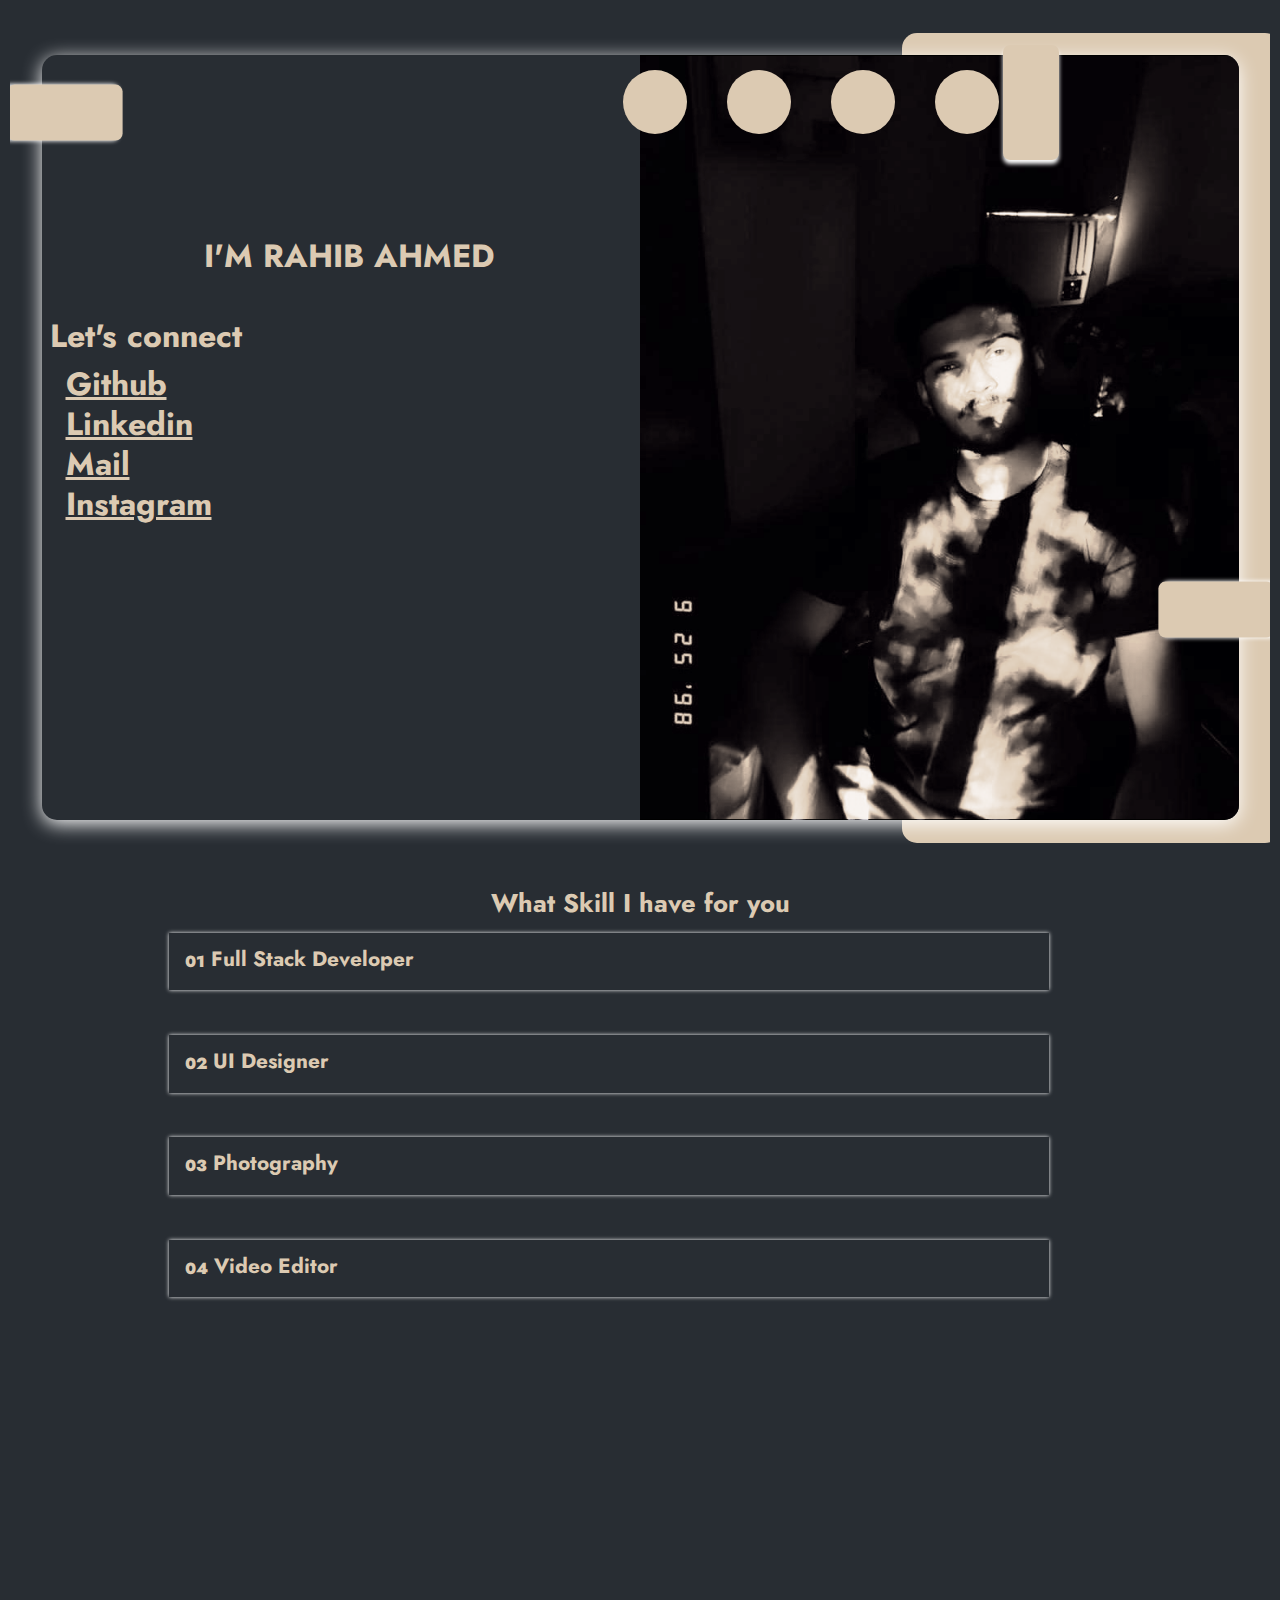
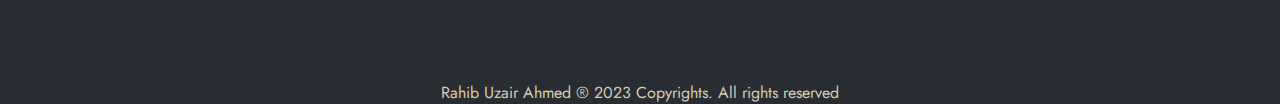
==== index.html @ 77d01d2f "Initial commit" ====
<!DOCTYPE html>
<html lang="en">

<head>
    <meta charset="UTF-8">
    <meta http-equiv="X-UA-Compatible" content="IE=edge">
    <meta name="viewport" content="width=device-width, initial-scale=1.0">
    <!-- Third party css stylesheet -->
    <link rel="stylesheet" href="./css/reset.css" />
    <link rel="stylesheet" href="https://cdnjs.cloudflare.com/ajax/libs/font-awesome/5.11.2/css/all.min.css"
        integrity="sha512-0S+nbAYis87iX26mmj/+fWt1MmaKCv80H+Mbo+Ne7ES4I6rxswpfnC6PxmLiw33Ywj2ghbtTw0FkLbMWqh4F7Q=="
        crossorigin="anonymous" referrerpolicy="no-referrer" />
    <link href="https://vjs.zencdn.net/8.3.0/video-js.css" rel="stylesheet" />

    <!-- Custom Stylesheets -->
    <link rel="stylesheet" href="./css/style.css" />
    <link rel="stylesheet" href="./css/main_content.css" />

    <title>Rahib Uzair Ahmed</title>
</head>

<body>
    <div class="wrapper">
        <header>
            <div class="main-hero-container">
                <div class="hero-box-behind"></div>
                <div class="hero-box">
                    <div class="image-container">
                        <img alt="me myself and i" class="hero-image" src="./images/myself.png" />
                    </div>
                    <div class="chain-box-style chain-1" id="chain-1"><i class="fas fa-star fa-spin star-icon"></i>
                    </div>
                    <div id="chain-2" class="chain-box-style chain-2"><i class="fas fa-star fa-spin star-icon"></i>
                    </div>
                    <div class="chain-box-style chain-3"></div>
                    <div class="nav-menu">
                        <div class="nav-circle-container">
                            <a href="./pages/resume.html">
                                <div class="circle-menu-style nav-circle-2"><i class="nav-circle-style fas fa-file"></i>
                                </div>
                            </a>
                            <a href="./pages/contact.html">
                                <div class="circle-menu-style nav-circle-1"><i class="nav-circle-style far fa-address-book"></i>
                                </div>
                            </a>
                            <a href="./pages/about.html">
                                <div class="circle-menu-style nav-circle-2"><i
                                        class="nav-circle-style fas fa-id-badge"></i></div>
                            </a>
                            <a href="./index.html">
                                <div class="circle-menu-style nav-circle-3"><i class="nav-circle-style fas fa-home"></i>
                                </div>
                            </a>
                        </div>
                    </div>

                    <div class="hero-text">
                        <div class="name-style">I'M RAHIB AHMED</div>
                        <div id="small-descriptions" class="small-description"></div>
                    </div>
                    <div class="connect">
                        <div style="margin-bottom: 3rem; text-align: center;" class="name-style">I'M RAHIB AHMED</div>
                        <div class="name-style">Let's connect</div>
                        <div class="platform-container">
                            <ul class="social-links-container"
                                style="display: flex; gap: 0.5em; flex-direction: column; flex-basis: 100%; padding: 1em;">
                                <a target="_blank" href="https://github.com/rahib-Ahmed">
                                    <li class="platform-list"><span>Github</span><span><i
                                                class="fab fa-github fa-sm"></i></span></li>
                                </a>
                                <a target="_blank" href="https://www.linkedin.com/in/rahib-ahmed-1a13521a1/">
                                    <li class="platform-list"><span>Linkedin</span><span><i
                                                class="fab fa-linkedin-in fa-sm"></i></span></li>
                                </a>
                                <a href="mailto:ahme0572@algonquinlive.com">
                                    <li class="platform-list"><span>Mail</span><span><i
                                                class="far fa-envelope fa-sm"></i></span></li>
                                </a>
                                <a target="_blank" href="https://instagram.com/sugarush202121?igshid=ZDdkNTZiNTM=">
                                    <li class="platform-list"><span>Instagram</span><span><i
                                                class="fab fa-instagram fa-sm"></i></span></li>
                                </a>
                            </ul>
                        </div>
                    </div>
                </div>
            </div>
        </header>
        <main>
            <div class="skill-set-container">
                <h2 id="skill-heading" class="skill-title">What Skill I have for you</h2>
                <div id="skill-container" class="skill-container">
                    <div id="skill-card-1" class="skill-card">
                        <span class="skill-number">01</span>
                        <div class="skill-name">Full Stack Developer</div>
                    </div>
                    <div id="skill-card-2" class="skill-card">
                        <span class="skill-number">02</span>
                        <div class="skill-name">UI Designer</div>
                    </div>
                    <div id="skill-card-3" class="skill-card">
                        <span class="skill-number">03</span>
                        <div class="skill-name">Photography</div>
                    </div>
                    <div id="skill-card-4" class="skill-card">
                        <span class="skill-number">04</span>
                        <div class="skill-name">Video Editor</div>
                    </div>
                </div>
                <div id="skill-set-1-container" class="skill-set-1-container">
                    <span style="width: auto; cursor: pointer;" id="back-button"></span>
                    <div class="skill1-container"></div>
                </div>
                <div id="skill-set-2-container" class="skill-set-2-container">
                    <span style="width: auto; cursor: pointer;" id="back-button2"></span>
                    <div class="skill2-container"></div>
                </div>
                <div id="skill-set-3-container" class="skill-set-3-container">
                    <span style="width: auto; cursor: pointer;" id="back-button3"></span>
                    <div class="skill3-container"></div>
                </div>
                <div id="skill-set-4-container" class="skill-set-4-container">
                    <span style="width: auto; cursor: pointer;" id="back-button4"></span>
                    <div class="skill4-container"></div>
                </div>
            </div>
        </main>
        <footer>
            Rahib Uzair Ahmed &reg; 2023 Copyrights. All rights reserved
        </footer>
    </div>
    <!-- script to show and hide nav bar circle -->
    <script>
        // Get the chain-1 element
        const chain1 = document.getElementById('chain-1');
        // Get all circle-menu-style elements
        const navCircles = document.querySelectorAll('.circle-menu-style');

        // set initial state to false for circle visibility
        let isMenuVisible = true;

        // Add click event listener to chain-1
        chain1.addEventListener('click', () => {
            if (isMenuVisible) {
                // apply the hide circle animation if they are visible and chain1 is clicked
                navCircles.forEach(circle => {
                    circle.style.animation = 'circle-hide-animation 1s ease-in-out forwards';
                });
                // set state to false
                isMenuVisible = false;
            } else {
                // apply the show animation if circle are hidden and update the state to true
                navCircles.forEach(circle => {
                    circle.style.animation = 'circle-show-animation 1s ease-in';
                });
                isMenuVisible = true;
            }
        });
    </script>
    <!-- script for auto text -->
    <script>
        let textElement = document.getElementById('small-descriptions');

        let movingWords = [
            'A computer <i>nerd</i> turned <i>data analyst</i> turned <i>designer in making.',
            'Why do programmers prefer dark mode? Because light attracts bugs.',
            'Why did the developer go broke? He used up all his cache.',
            'Why do programmers prefer dark chocolate? It has a higher byte ratio.',
            'Why did the programmer quit his job? He didn\'t get arrays.',
            'Why do developers prefer mechanical keyboards? Because they\'re CTRL freaks.',
            'Why do software developers wear glasses? Because they can\'t C++.',
            'Why did the programmer quit his job? He wanted to find a classier object.'
        ];

        const delay = 5000;

        function animate(i) {
            setTimeout(() => {
                setTimeout(() => {
                    textElement.innerHTML = movingWords[i]; //set the word from the array
                    textElement.style.animation = 'text-animation 1s ease-in'; //set the animation when entered in the loop
                    setTimeout(() => {
                        textElement.style.animation = ''; //remove the animation during the delay
                        textElement.style.opacity = 1; // make the element stay else it will take the default opacity
                        animate((i + 1) % movingWords.length); // loop till infinity
                    }, 1000);
                }, 1000);
            }, delay);
        }
        animate(0);
    </script>
    <script>
        // script to handle the content change on hero image
        const chain2 = document.getElementById('chain-2')
        chain2.addEventListener('click', () => {
            const heroEl = document.getElementsByClassName('hero-text')
            const connectEl = document.getElementsByClassName('connect')
            let isHeroVisible = heroEl[0].hidden // set the state using the element property
            if (!isHeroVisible) {
                heroEl[0].hidden = true // set the element property
                heroEl[0].style.display = 'none' //set display as none for hero text
                connectEl[0].style.display = 'block' //set display as flex
            } else {
                heroEl[0].style.display = 'block'
                connectEl[0].style.display = 'none'
                heroEl[0].hidden = false
            }
        })
    </script>
    <script>
        // script to handle skill cards

        let heading = document.getElementById('skill-heading');
        const backButton = document.getElementById('back-button');
        const backButton2 = document.getElementById('back-button2');
        const backButton3 = document.getElementById('back-button3');
        const backButton4 = document.getElementById('back-button4');

        const containerSkill = document.getElementById('skill-container');
        const skillSet1 = document.getElementById('skill-set-1-container');
        const skillSet2 = document.getElementById('skill-set-2-container');
        const skillSet3 = document.getElementById('skill-set-3-container');
        const skillSet4 = document.getElementById('skill-set-4-container');

        const skill1 = document.getElementById('skill-card-1');
        const skill2 = document.getElementById('skill-card-2');
        const skill3 = document.getElementById('skill-card-3');
        const skill4 = document.getElementById('skill-card-4');

        skill1.addEventListener('click', () => {
            heading.textContent = skill1.textContent;
            backButton.innerHTML = "<i id='goBack' style='font-size: 2em;' class='fas fa-chevron-left'></i>"
            containerSkill.style.display = 'none';
            skillSet1.style.display = 'flex';
        })
        skill2.addEventListener('click', () => {
            heading.textContent = skill2.textContent
            backButton2.innerHTML = "<i id='goBack2' style='font-size: 2em;' class='fas fa-chevron-left'></i>"
            containerSkill.style.display = 'none';
            skillSet2.style.display = 'flex';
        })
        skill3.addEventListener('click', () => {
            heading.textContent = skill3.textContent
            backButton3.innerHTML = "<i id='goBack3' style='font-size: 2em;' class='fas fa-chevron-left'></i>"
            containerSkill.style.display = 'none';
            skillSet3.style.display = 'flex';
        })
        skill4.addEventListener('click', () => {
            heading.textContent = skill4.textContent
            backButton4.innerHTML = "<i id='goBack4' style='font-size: 2em;' class='fas fa-chevron-left'></i>"
            containerSkill.style.display = 'none';
            skillSet4.style.display = 'flex';
        })

    </script>
    <script>
        // handle back button for the skill set container
        backButton.addEventListener('click', () => {
            location.reload()
        })
        backButton2.addEventListener('click', () => {
            location.reload()
        })
        backButton3.addEventListener('click', () => {
            location.reload()
        })
        backButton4.addEventListener('click', () => {
            location.reload()
        })
    </script>
    <script src="./js/loadContent.js"></script>
</body>

</html>
---- css/style.css ----
@font-face {
    font-family: jost;
    src: url(../utils/font-family/Jost-VariableFont_wght.ttf);
}

:root {
    --primary-color: #DCCAB2;
    --secondary-color: #282D33;
    color: var(--primary-color);
    font-family: jost, sans-serif;
}

body {
    background-color: var(--secondary-color);
    min-height: calc(100vh - 60px);
}

header {
    padding: 10px;
}

main {
    min-height: 90vh;
}

footer {
    display: flex;
    align-items: center;
    justify-content: center;
    width: 100%;
    font-family: Jost, sans-serif;
    text-align: center;
}

a {
    color: inherit; /* blue colors for links too */
    text-decoration: underline; /* no underline */
}

.image-in-box {
    height: inherit;
    width: inherit;
    border-radius: inherit;
    object-fit: cover;
}
---- css/main_content.css ----
.main-hero-container {
    display: flex;
    align-items: center;
    justify-content: center;
    height: 270px;
    width: 100%;
    position: relative;
    overflow: hidden;
}

.hero-box-behind {
    position: absolute;
    border-radius: 15px;
    background-color: var(--primary-color);
    height: 250px;
    right: -10px;
    width: 40%;
    z-index: 1;
    overflow: hidden;
}

.hero-box {
    display: flex;
    flex-direction: column;
    width: 95%;
    height: 225px;
    background-color: var(--secondary-color);
    box-shadow: 0px 4px 19px 0px #FFFFFF;
    z-index: 2;
    border-radius: 15px;
    position: relative;
}

.image-container {
    position: absolute;
    height: inherit;
    width: 50%;
    right: 0;
}

.hero-image {
    height: 100%;
    width: 100%;
    border-top-right-radius: 15px;
    border-bottom-right-radius: 15px;
    object-fit: cover;
}

.chain-box-style {
    display: flex;
    align-items: center;
    justify-content: center;
    height: auto;
    width: auto;
    background-color: var(--primary-color);
    position: absolute;
    border-radius: 7px;
    box-shadow: 0px 4px 4px 0px #FFFFFF;
    color: var(--secondary-color);
}

.star-icon {
    font-size: 1.2em;
    transition: all 1s;
    color: var(--secondary-color);
}

.chain-1 {
    top: -10px;
    right: 20%;
    height: 4.2em;
    width: 1.5em;
    cursor: pointer;
    z-index: 3;
    /* transition the chain 1 on hover for height property */
    transition: height 1s;
}

.chain-1:hover {
    background-color: var(--secondary-color);
}

.chain-1:hover .star-icon{
    color: var(--primary-color);
}

.chain-2 {
    top: 0%;
    left: -5px;
    height: 3.4em;
    width: 1.5em;
    transform: rotate(90deg);
}

.chain-2:hover {
    background-color: var(--secondary-color);
}

.chain-2:hover .star-icon{
    color: var(--primary-color);
}

.chain-3 {
    bottom: 20%;
    right: -5px;
    height: 3.4em;
    width: 1.5em;
    transform: rotate(-90deg);
}

.nav-menu {
    display: flex;
    flex-basis: 20%;
    align-items: center;
    position: relative;
    width: 100%;
    border-radius: 15px;
    flex-direction: row-reverse;
}

.circle-menu-style {
    display: flex;
    align-items: center;
    justify-content: center;
    height: 2.5em;
    width: 2.5em;
    border-radius: 50%;
    background-color: var(--primary-color);
    cursor: pointer;
    z-index: 5;
    transition: all 0.5s;
    position: relative;
}
/* transition the height and width with 0.5s */
.circle-menu-style:hover {
    height: 3.5em;
    width: 3.5em;
}

.nav-circle-1 {
    animation: circle-animation 1s linear forwards 3s;
    /* set it when done with the whole part */
}
.nav-circle-2 {
    animation: circle-animation 1s linear forwards 2s;
    /* set it when done with the whole part */
}

.nav-circle-3 {
    animation: circle-animation 1s linear forwards 1s;
    /* set it when done with the whole part */
}

.nav-circle-container {
    display: flex;
    gap: 1em;
    flex-direction: row;
    position: absolute;
    right: 30%;
    z-index: 999;
}

.abstract-box-container {
    display: flex;
    flex-direction: column;
    gap: 1em;
    align-items: center;
    justify-content: center;
    justify-self: center;
    padding: 1em;
}

/* hero mian component text */
.hero-text {
    display: none;
    padding: 1em;
    max-width: 50%;
}

.name-style {
    font-size: 2em;
    font-weight: bolder;
    font-family: jost, sans-serif;
}

.small-description {
    padding-top: 1em;
    font-family: jost, sans-serif;
    opacity: 0;
    max-width: 94%;
}

.card-style {
    height: 6em;
    width: 15em;
    border-radius: 15px;
    background: rgb(157,145,138);
    background: linear-gradient(8deg, rgba(157,145,138,1) 0%, rgba(178,168,160,1) 44%, rgba(187,177,169,1) 88%, rgba(220,202,178,1) 100%);
    box-shadow: 0px 0px 10px 0px var(--primary-color);
}

.skill-set-container {
    display: flex;
    padding: 1em;
    flex-direction: column;
    align-items: center;
    justify-content: center;
}

.skill-title {
    font-size: 1.6em;
    font-weight: bolder;
    transition: opacity 0.5s ease-in-out;;
}

.fade-in {
    opacity: 0;
}

.skill-container {
    display: flex;
    flex-direction: column;
    align-items: flex-start;
    flex-wrap: wrap;
    justify-content: flex-start;
    transform: rotate(-90deg);
    padding: 1em;
    gap: 2.8em;
    transition: all 1s;
}

.skill-card {
    display: inline-flex;
    gap: 0.4em;
    background-color: var(--secondary-color);
    box-shadow: 0px 0px 4px 0px #FFFFFF;
    padding: 1em;
    min-width: 90%;
    transition: all 1s;
}

.skill-card:hover {
    cursor: pointer;
    background-color: var(--primary-color);
    color: var(--secondary-color);
}

.skill-number {
    font-weight: 900;
    line-height: 1.6em;
    font-size: 1em;
}

.skill-name {
    font-size: 1.3em;
    font-weight: 700;
}

.nav-circle-style {
    color: #282D33; 
    font-size: 1.5em;
}

.connect {
    display: block;
    margin: 2em 0.5em 0 0.5em;
    max-width: 50%;
}

.platform-container {
    display: flex;
    justify-content: center;
    align-items: center;
    padding-right: 1em;
}

.platform-list {
    display: flex;
    flex-wrap: wrap;
    justify-content: space-between;
    align-items: end;
    font-family: jost, sans-serif;
    min-width: 84%;
    max-height: 100%;
}

.skill-set-1-container {
    display: none;
    flex-direction: column;
}

.skill-set-2-container {
    display: none;
    flex-direction: column;
}

.skill-set-3-container {
    display: none;
    flex-direction: row;
}

.skill-set-4-container {
    display: none;
    flex-direction: column;
    gap: 2.5rem;
}

.skill-info-style {
    display: flex;
    flex-direction: column;
    gap: 1em;
    width: 95%;
    max-height: 280px;
    background-color: var(--secondary-color);
    box-shadow: 0px 4px 19px 0px #FFFFFF;
    z-index: 2;
    border-radius: 15px;
    padding-left: 1em;
    padding-top: 1em;
    overflow: scroll;
    margin-top: 1em;
    flex-basis: calc(50% - 1rem);
}

.image-container-photography {
    display: flex;
    flex-direction: row;
    flex-wrap: wrap;
    align-items: center;
    justify-content: center;
    gap: 1.5em;
    margin-top: 2.5rem;
}

.image-wrapper-photography {
    height: 350px;
    width: 350px;
    border-radius: 12px;
    padding: 0.3em;
    cursor: pointer;
}

.image-wrapper-photography:hover {
    transform: scale(1.1);
    box-shadow: 0px 3px 20px -3px #FFFFFF;
    transition: all 0.6s ease-in;
}

.video-right-container {
    display: flex;
    flex-direction: column;
    margin-top: 1rem;
}

.video-left-container {
    display: flex;
    flex-direction: column;
    margin-top: 1rem;
}

.video-text {
    display: flex;
    flex: 1;
    flex-direction: column;
    flex-basis: 40%;
    order: 1;
    margin-bottom: 1rem;
    gap: 1em;
}

.video-container {
    flex-basis: 40%;
    order: 2;
}

.video-right-container-icon-alignment {
    display: flex;
    font-weight: bolder;
}

.video-left-container-icon-alignment {
    display: flex;
    font-weight: bolder;
}

.order-1-with-padding {
    order: 1;
    padding-right: 1em;

}

.order-2-with-padding {
    order: 2;
    padding-left: 1em;
}

.skill-info-style::-webkit-scrollbar {
    width: 0;
}

.title-company {
    display: flex;
    font-size: 2em;
    font-weight: bold;
    align-items: flex-start;
}

/* animate text opacity from 0 to 1, used in script */
@keyframes text-animation {
    from {
        opacity: 0;
    }
    to {
        opacity: 1;
    }
}

/* animate circle from opacity 0 to 1 on Y axis */
@keyframes circle-animation {
    0% {
        opacity: 0;
        transform: translate(0%, -200%) scale(1);
    }

    100% {
        opacity: 1;
        transform: translate(0, 0) scale(1);
    }
}

/* this animation handle nav-menu hidden property from opacity 1 to 0 on X axis */
@keyframes circle-hide-animation {
    from {
        opacity: 1;
        transform: translateX(0%);
    }

    to {
        opacity: 0;
        transform: translateX(50%);
    }
}

/* this animation handle nav-menu show property */
@keyframes circle-show-animation {
    from {
        opacity: 0;
        transform: translateX(50%);
    }

    to {
        opacity: 1;
        transform: translateX(0%);
    }
}

/* for the screen size 480px and larger*/
@media screen and (min-width: 30em) {
    .main-hero-container {
        height: 400px;
    }

    .hero-box-behind {
        height: 350px;
        width: 30%;
    }

    .hero-box {
        height: 325px;
    }

    .chain-1 {
        right: 15%;
        height: 6.2em;
        width: 2.5em;
    }

    .chain-2 {
        height: 6.2em;
        width: 2.5em;
    }

    .chain-3 {
        height: 6.2em;
        width: 2.5em;
    }
    .star-icon {
        font-size: 1.5em;
    }
    .skill-container {
        flex-direction: row;
        transform: rotate(0deg);
        transition: all 1s;
    }
    .skill-card {
        flex-basis: calc(100% / 2 - 10px);
    }
    .small-description {
        font-size: 1.6em;
    }
}

@media screen and (min-width: 580px) {
    .nav-circle-style {
        font-size: 2em;
    }
    .nav-circle-1 {
        height: 3em !important;
        width: 3em !important;
    }
    .nav-circle-2 {
        height: 3em !important;
        width: 3em !important;
    }
    .nav-circle-3 {
        height: 3em !important;
        width: 3em !important;
    }
    .nav-circle-container {
        gap: 2em;
        right: 25%;
    }
}

/* for the screen size 768px and larger */
@media screen and (min-width: 48em) {
    .main-hero-container {
        height: 95vh;
    }

    .hero-box-behind {
        height: 90vh;
        width: 30%;
    }

    .hero-box {
        height: 85vh;
    }

    .chain-1 {
        right: 15%;
        height: 6.2em;
        width: 2.5em;
        transition: all 1s;
    }

    .chain-2 {
        height: 6.2em;
        width: 2.5em;
    }

    .chain-3 {
        height: 6.2em;
        width: 2.5em;
    }
    .star-icon {
        font-size: 2em;
    }
    .abstract-box-container {
        grid-template-columns: 1fr 1fr;
        grid-template-rows: repeat(3, auto);
    }
    .small-description {
        font-size: 2em;
    }
    .nav-circle-style {
        font-size: 2.5em;
    }
    .nav-circle-1 {
        height: 4em !important;
        width: 4em !important;
    }
    .nav-circle-2 {
        height: 4em !important;
        width: 4em !important;
    }
    .nav-circle-3 {
        height: 4em !important;
        width: 4em !important;
    }
    .nav-circle-container {
        gap: 2em;
        top: 10%;
        right: 25%;
    }
    .platform-list span {
        font-size: 2em;
        font-weight: bold;
    }
}

/* for the screen size 960px and larger*/
@media screen and (min-width: 60em) {
    .chain-1 {
        right: 15%;
        height: 7.2em;
        width: 3.5em;
    }

    .chain-2 {
        height: 7.2em;
        width: 3.5em;
    }

    .chain-3 {
        height: 7.2em;
        width: 3.5em;
    }
    .star-icon {
        font-size: 2.2em;
    }
    .nav-circle-style {
        font-size: 2.5em;
    }
    .nav-circle-1 {
        height: 4em !important;
        width: 4em !important;
    }
    .nav-circle-2 {
        height: 4em !important;
        width: 4em !important;
    }
    .nav-circle-3 {
        height: 4em !important;
        width: 4em !important;
    }
    .nav-circle-container {
        gap: 2.5em;
        top: 10%;
        right: 20%;
    }
    .video-right-container {
        display: flex;
        flex-direction: row;
        text-align: right;
    }
    
    .video-left-container {
        display: flex;
        flex-direction: row-reverse;
    }
    .video-right-container-icon-alignment {
        display: flex;
        font-weight: bolder;
        justify-content: flex-end;
    }
    .order-1-with-padding {
        order: 2;
    
    }
    .order-2-with-padding {
        order: 1;
        padding-right: 1em;
    }
    .text-wrap-property {
        inline-size: 80%;
        overflow-wrap: break-word;
        align-self: flex-end;
    }
    .text-wrap-left-property {
        inline-size: 80%;
        overflow-wrap: break-word;
    }
    .video-text {
        padding-right: 2em;
        padding-left: 2em;
    }
}

/* for the screen size 1160px and larger*/
@media screen and (min-width: 72.5em) {}
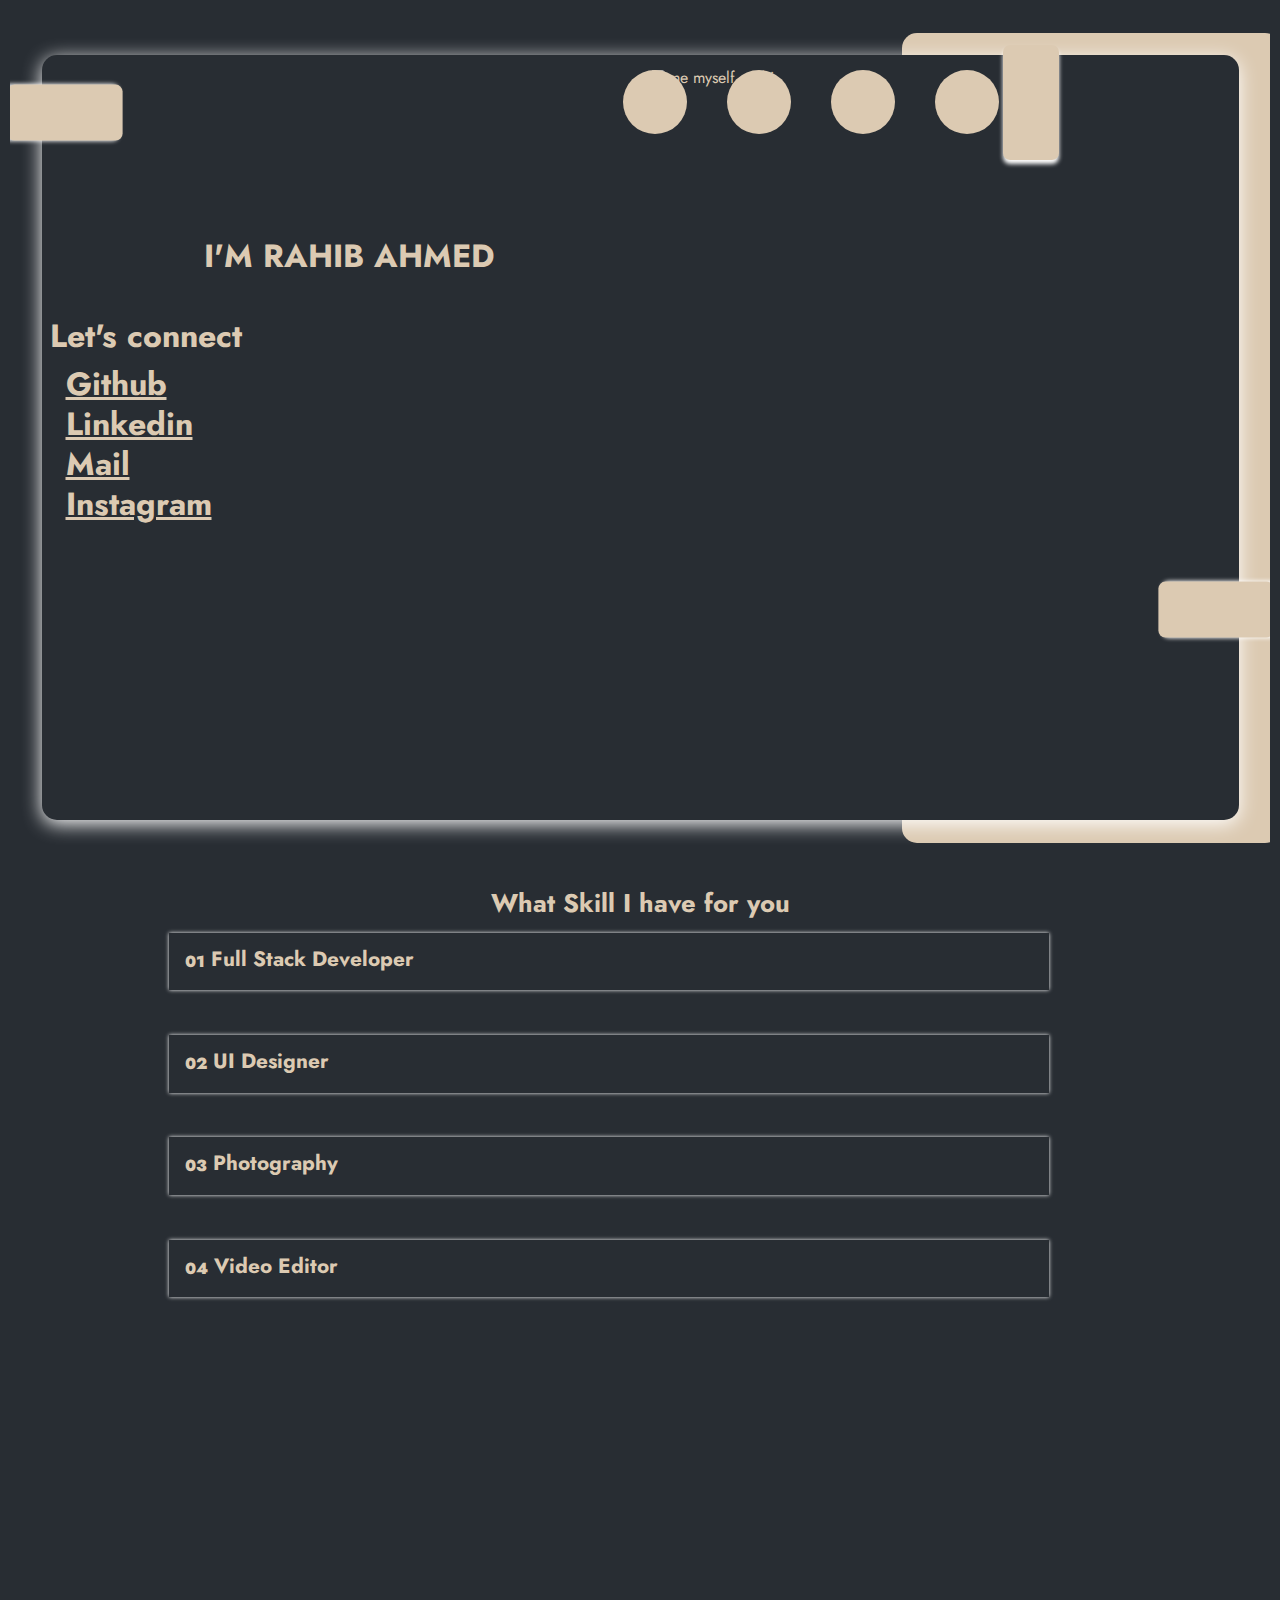
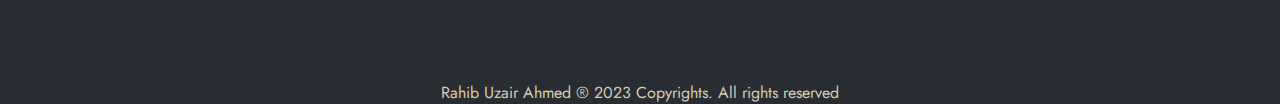
==== commit 73cf3b14: "Updated image" ====
--- a/index.html
+++ b/index.html
@@ -25,8 +25,8 @@
             <div class="main-hero-container">
                 <div class="hero-box-behind"></div>
                 <div class="hero-box">
-                    <div class="image-container">
-                        <img alt="me myself and i" class="hero-image" src="./images/myself.png" />
+                    <div class="image-container me-image-container">
+                        <img alt="me myself and i" class="hero-image" src="https://media0.giphy.com/media/tPzuDa62ovAI/giphy.gif?cid=ecf05e47mhwiq5djnrhmm6300yra31cblqwyl2znlclop9e2&ep=v1_gifs_search&rid=giphy.gif&ct=g" />
                     </div>
                     <div class="chain-box-style chain-1" id="chain-1"><i class="fas fa-star fa-spin star-icon"></i>
                     </div>
--- a/css/main_content.css
+++ b/css/main_content.css
@@ -38,9 +38,15 @@
     right: 0;
 }
 
+.me-image-container {
+    display: flex;
+    align-items: center;
+    justify-content: center;
+}
+
 .hero-image {
-    height: 100%;
-    width: 100%;
+    height: 96%;
+    width: 96%;
     border-top-right-radius: 15px;
     border-bottom-right-radius: 15px;
     object-fit: cover;
@@ -310,6 +316,7 @@
     flex-direction: column;
     gap: 1em;
     width: 95%;
+    max-width: 700px;
     max-height: 280px;
     background-color: var(--secondary-color);
     box-shadow: 0px 4px 19px 0px #FFFFFF;
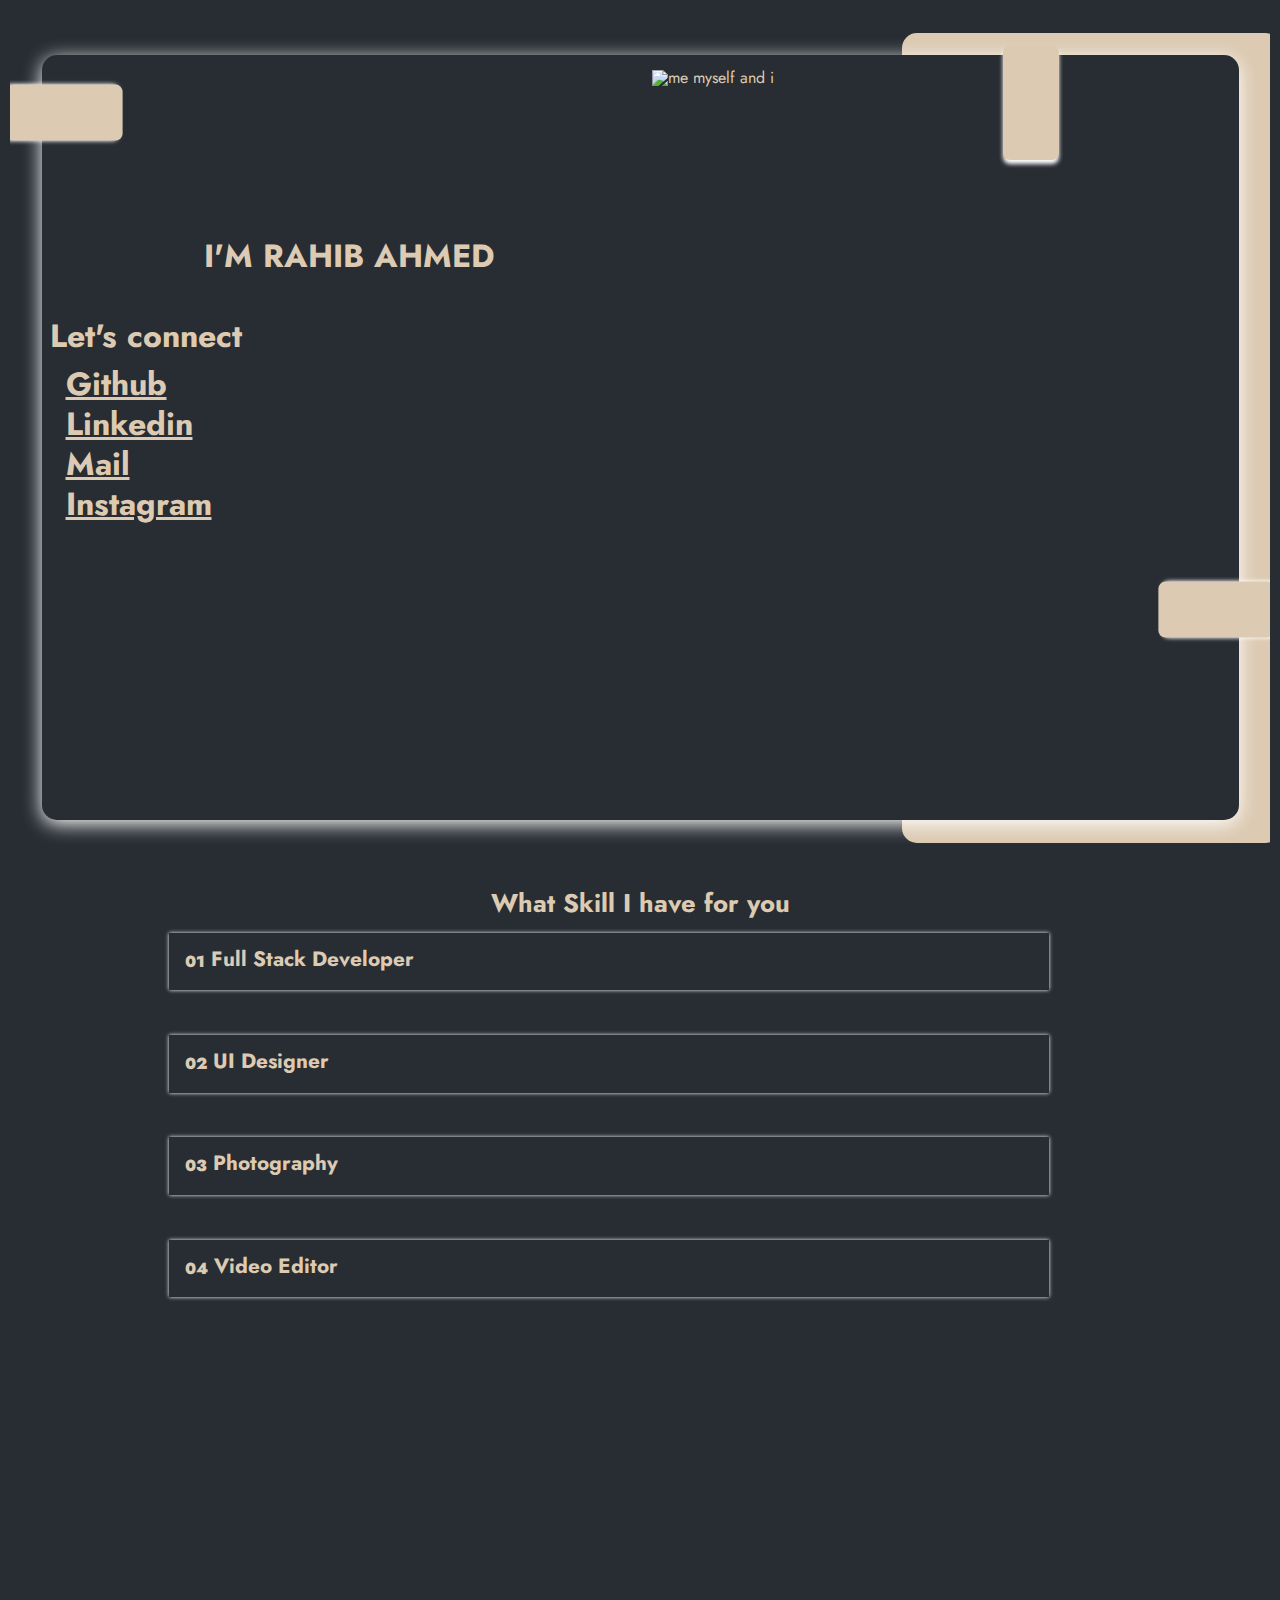
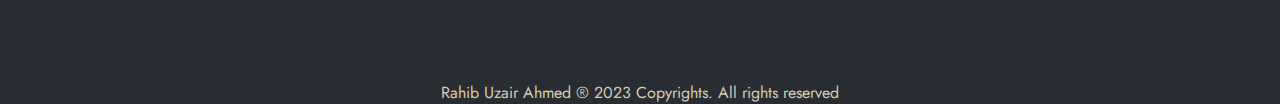
==== commit 74bec316: "Fixed animation for nav bars, and added mobile functionality for home page" ====
--- a/index.html
+++ b/index.html
@@ -36,11 +36,11 @@
                     <div class="nav-menu">
                         <div class="nav-circle-container">
                             <a href="./pages/resume.html">
-                                <div class="circle-menu-style nav-circle-2"><i class="nav-circle-style fas fa-file"></i>
+                                <div class="circle-menu-style nav-circle-4"><i class="nav-circle-style fas fa-file"></i>
                                 </div>
                             </a>
                             <a href="./pages/contact.html">
-                                <div class="circle-menu-style nav-circle-1"><i class="nav-circle-style far fa-address-book"></i>
+                                <div class="circle-menu-style nav-circle-3"><i class="nav-circle-style far fa-address-book"></i>
                                 </div>
                             </a>
                             <a href="./pages/about.html">
@@ -48,7 +48,7 @@
                                         class="nav-circle-style fas fa-id-badge"></i></div>
                             </a>
                             <a href="./index.html">
-                                <div class="circle-menu-style nav-circle-3"><i class="nav-circle-style fas fa-home"></i>
+                                <div class="circle-menu-style nav-circle-1"><i class="nav-circle-style fas fa-home"></i>
                                 </div>
                             </a>
                         </div>
@@ -59,8 +59,8 @@
                         <div id="small-descriptions" class="small-description"></div>
                     </div>
                     <div class="connect">
-                        <div style="margin-bottom: 3rem; text-align: center;" class="name-style">I'M RAHIB AHMED</div>
-                        <div class="name-style">Let's connect</div>
+                        <div style="margin-bottom: 3rem; text-align: center;" class="name-style rahib-ahmed">I'M RAHIB AHMED</div>
+                        <div class="name-style hide-in-mobile">Let's connect</div>
                         <div class="platform-container">
                             <ul class="social-links-container"
                                 style="display: flex; gap: 0.5em; flex-direction: column; flex-basis: 100%; padding: 1em;">
@@ -85,8 +85,11 @@
                     </div>
                 </div>
             </div>
+            <div class="scroll-to-next hide-in-mobile" id="scroll-to-main-content">
+                <i class="fas fa-chevron-down"></i>
+            </div>
         </header>
-        <main>
+        <main id="main-skill-content">
             <div class="skill-set-container">
                 <h2 id="skill-heading" class="skill-title">What Skill I have for you</h2>
                 <div id="skill-container" class="skill-container">
@@ -141,17 +144,30 @@
 
         // Add click event listener to chain-1
         chain1.addEventListener('click', () => {
+            let hiding_circle;
             if (isMenuVisible) {
                 // apply the hide circle animation if they are visible and chain1 is clicked
-                navCircles.forEach(circle => {
-                    circle.style.animation = 'circle-hide-animation 1s ease-in-out forwards';
-                });
+                
+                const hidingPromises = navCircles.forEach(circle => {
+                    return new Promise((resolve, reject) => {
+                        circle.style.animation = 'circle-hide-animation 1s ease-in-out forwards';
+                        
+                        // Using 'animationend' event to resolve the promise when the animation ends
+                        circle.addEventListener('animationend', () => {
+                        resolve(circle);
+                    }, { once: true }); // Adding the event listener to fire only once
+                    }).then(circle => {
+                        circle.style.display = 'none';
+                    });
+                    });
                 // set state to false
                 isMenuVisible = false;
             } else {
                 // apply the show animation if circle are hidden and update the state to true
                 navCircles.forEach(circle => {
                     circle.style.animation = 'circle-show-animation 1s ease-in';
+                    circle.style.opacity = '1';
+                    circle.style.display = 'flex';
                 });
                 isMenuVisible = true;
             }
@@ -268,6 +284,13 @@
             location.reload()
         })
     </script>
+    <script>
+       const chevronScroll = document.getElementById('scroll-to-main-content')
+       chevronScroll.addEventListener('click', () => {
+        const scrollToContent = document.getElementById('main-skill-content')
+        scrollToContent.scrollIntoView({ behavior: 'smooth' });
+       })
+    </script>
     <script src="./js/loadContent.js"></script>
 </body>
 
--- a/css/main_content.css
+++ b/css/main_content.css
@@ -29,6 +29,15 @@
     z-index: 2;
     border-radius: 15px;
     position: relative;
+}
+
+.scroll-to-next {
+    position: absolute;
+    bottom: 20px;
+    right: 50%;
+    cursor: pointer;
+    font-size: 2rem;
+    animation: pulse-animation 3s ease-in;
 }
 
 .image-container {
@@ -144,17 +153,47 @@
 }
 
 .nav-circle-1 {
-    animation: circle-animation 1s linear forwards 3s;
+    animation: circle-animation 0.7s linear forwards 1s;
     /* set it when done with the whole part */
 }
 .nav-circle-2 {
-    animation: circle-animation 1s linear forwards 2s;
+    animation: circle-animation 0.7s linear forwards 1.5s;
     /* set it when done with the whole part */
 }
 
 .nav-circle-3 {
-    animation: circle-animation 1s linear forwards 1s;
+    animation: circle-animation 0.7s linear forwards 2s;
     /* set it when done with the whole part */
+}
+
+.nav-circle-4 {
+    animation: circle-animation 0.7s linear forwards 2.5s;
+    /* set it when done with the whole part */
+}
+
+.nav-circle-4:hover::after {
+    content: "Resume";
+    position: absolute;
+    bottom: -25px;
+    width: max-content;
+}
+.nav-circle-3:hover::after {
+    content: "Contact";
+    position: absolute;
+    bottom: -25px;
+    width: max-content;
+}
+.nav-circle-2:hover::after {
+    content: "About Me";
+    position: absolute;
+    bottom: -25px;
+    width: max-content;
+}
+.nav-circle-1:hover::after {
+    content: "Home";
+    position: absolute;
+    bottom: -25px;
+    width: max-content;
 }
 
 .nav-circle-container {
@@ -461,12 +500,46 @@
     }
 }
 
+@keyframes pulse-animation {
+    0% {
+        transform: scale(1);
+        transition: all 2s ease-in;
+    }
+    
+    33% {
+        transform: scale(1.4);
+        transition: all 2s ease-out;
+    }
+    
+    66% {
+        transform: scale(1);
+        transition: all 2s ease-out;
+    }
+    
+    100% {
+        transform: scale(1.4);
+        transition: all 2s ease-in;
+    }
+}
+
+.hide-in-mobile {
+    display: none !important;
+}
+
+.rahib-ahmed {
+    margin-bottom: 0 !important;
+}
+
 /* for the screen size 480px and larger*/
 @media screen and (min-width: 30em) {
     .main-hero-container {
         height: 400px;
     }
 
+    .hide-in-mobile {
+        display: inline;
+    }
+
     .hero-box-behind {
         height: 350px;
         width: 30%;
@@ -508,20 +581,34 @@
 }
 
 @media screen and (min-width: 580px) {
+    .hide-in-mobile {
+        display: inline !important;
+    }
+    .rahib-ahmed {
+        margin-bottom: 3rem !important;
+    }
     .nav-circle-style {
         font-size: 2em;
     }
     .nav-circle-1 {
         height: 3em !important;
         width: 3em !important;
+        opacity: 0;
     }
     .nav-circle-2 {
         height: 3em !important;
         width: 3em !important;
+        opacity: 0;
     }
     .nav-circle-3 {
         height: 3em !important;
         width: 3em !important;
+        opacity: 0;
+    }
+    .nav-circle-4 {
+        height: 3em !important;
+        width: 3em !important;
+        opacity: 0;
     }
     .nav-circle-container {
         gap: 2em;
@@ -576,14 +663,22 @@
     .nav-circle-1 {
         height: 4em !important;
         width: 4em !important;
+        opacity: 0;
     }
     .nav-circle-2 {
         height: 4em !important;
         width: 4em !important;
+        opacity: 0;
     }
     .nav-circle-3 {
         height: 4em !important;
         width: 4em !important;
+        opacity: 0;
+    }
+    .nav-circle-4 {
+        height: 4em !important;
+        width: 4em !important;
+        opacity: 0;
     }
     .nav-circle-container {
         gap: 2em;
@@ -622,14 +717,22 @@
     .nav-circle-1 {
         height: 4em !important;
         width: 4em !important;
+        opacity: 0;
     }
     .nav-circle-2 {
         height: 4em !important;
         width: 4em !important;
+        opacity: 0;
     }
     .nav-circle-3 {
         height: 4em !important;
         width: 4em !important;
+        opacity: 0;
+    }
+    .nav-circle-4 {
+        height: 4em !important;
+        width: 4em !important;
+        opacity: 0;
     }
     .nav-circle-container {
         gap: 2.5em;
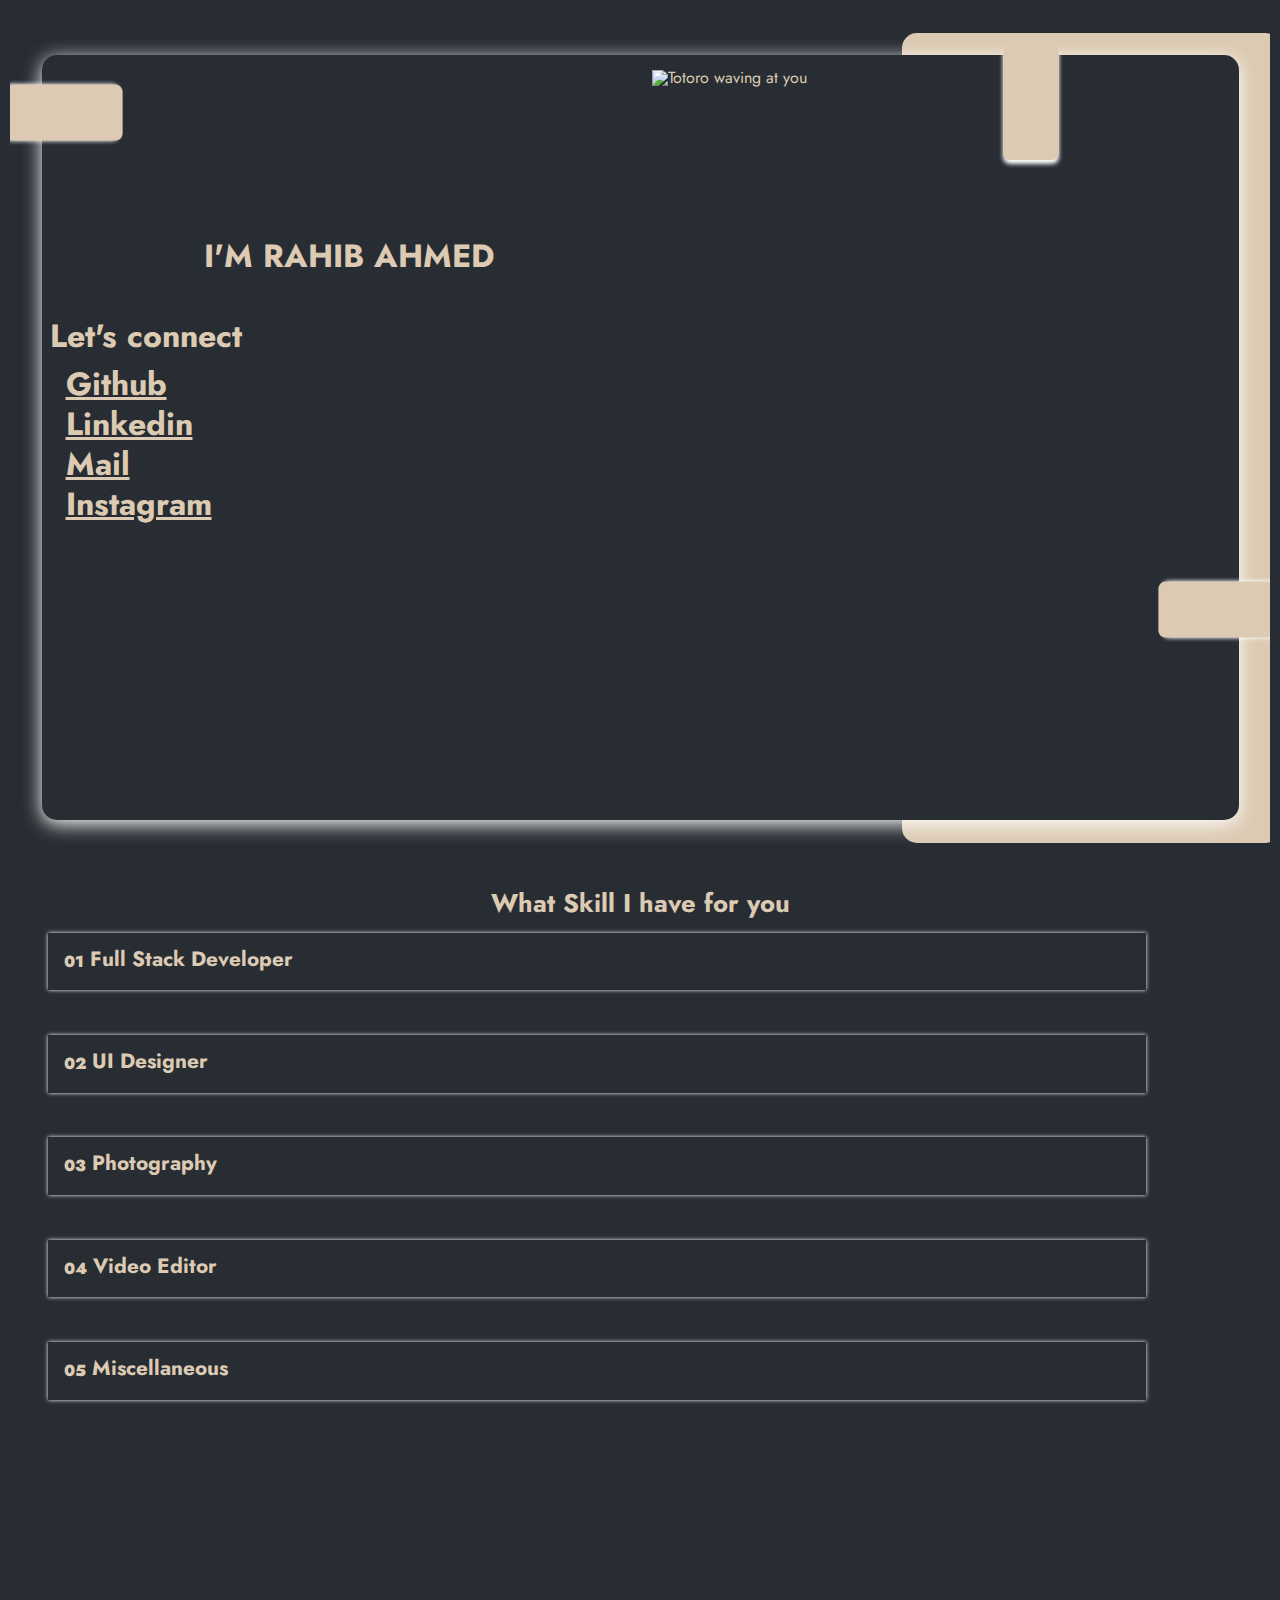
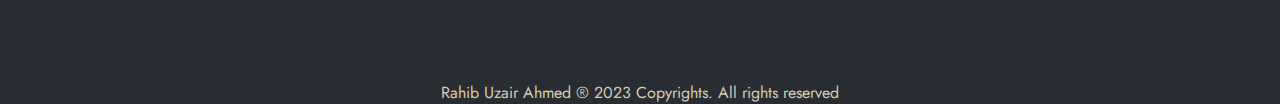
==== commit 8058f17e: "Added totoro alt text, added object to view pdf, added 05 section to show misc work, forms can be su" ====
--- a/index.html
+++ b/index.html
@@ -26,7 +26,7 @@
                 <div class="hero-box-behind"></div>
                 <div class="hero-box">
                     <div class="image-container me-image-container">
-                        <img alt="me myself and i" class="hero-image" src="https://media0.giphy.com/media/tPzuDa62ovAI/giphy.gif?cid=ecf05e47mhwiq5djnrhmm6300yra31cblqwyl2znlclop9e2&ep=v1_gifs_search&rid=giphy.gif&ct=g" />
+                        <img alt="Totoro waving at you" class="hero-image" src="https://media0.giphy.com/media/tPzuDa62ovAI/giphy.gif?cid=ecf05e47mhwiq5djnrhmm6300yra31cblqwyl2znlclop9e2&ep=v1_gifs_search&rid=giphy.gif&ct=g" />
                     </div>
                     <div class="chain-box-style chain-1" id="chain-1"><i class="fas fa-star fa-spin star-icon"></i>
                     </div>
@@ -108,6 +108,10 @@
                     <div id="skill-card-4" class="skill-card">
                         <span class="skill-number">04</span>
                         <div class="skill-name">Video Editor</div>
+                    </div>
+                    <div id="skill-card-5" class="skill-card">
+                        <span class="skill-number">05</span>
+                        <div class="skill-name">Miscellaneous</div>
                     </div>
                 </div>
                 <div id="skill-set-1-container" class="skill-set-1-container">
@@ -237,11 +241,13 @@
         const skillSet2 = document.getElementById('skill-set-2-container');
         const skillSet3 = document.getElementById('skill-set-3-container');
         const skillSet4 = document.getElementById('skill-set-4-container');
+        const skillSet5 = document.getElementById('skill-set-5-container');
 
         const skill1 = document.getElementById('skill-card-1');
         const skill2 = document.getElementById('skill-card-2');
         const skill3 = document.getElementById('skill-card-3');
         const skill4 = document.getElementById('skill-card-4');
+        const skill5 = document.getElementById('skill-card-5');
 
         skill1.addEventListener('click', () => {
             heading.textContent = skill1.textContent;
@@ -266,6 +272,12 @@
             backButton4.innerHTML = "<i id='goBack4' style='font-size: 2em;' class='fas fa-chevron-left'></i>"
             containerSkill.style.display = 'none';
             skillSet4.style.display = 'flex';
+        })
+        skill5.addEventListener('click', () => {
+            heading.textContent = skill5.textContent
+            backButton4.innerHTML = "<i id='goBack4' style='font-size: 2em;' class='fas fa-chevron-left'></i>"
+            containerSkill.style.display = 'none';
+            skillSet5.style.display = 'flex';
         })
 
     </script>
--- a/css/main_content.css
+++ b/css/main_content.css
@@ -268,7 +268,7 @@
     align-items: flex-start;
     flex-wrap: wrap;
     justify-content: flex-start;
-    transform: rotate(-90deg);
+    /* transform: rotate(-90deg); */
     padding: 1em;
     gap: 2.8em;
     transition: all 1s;
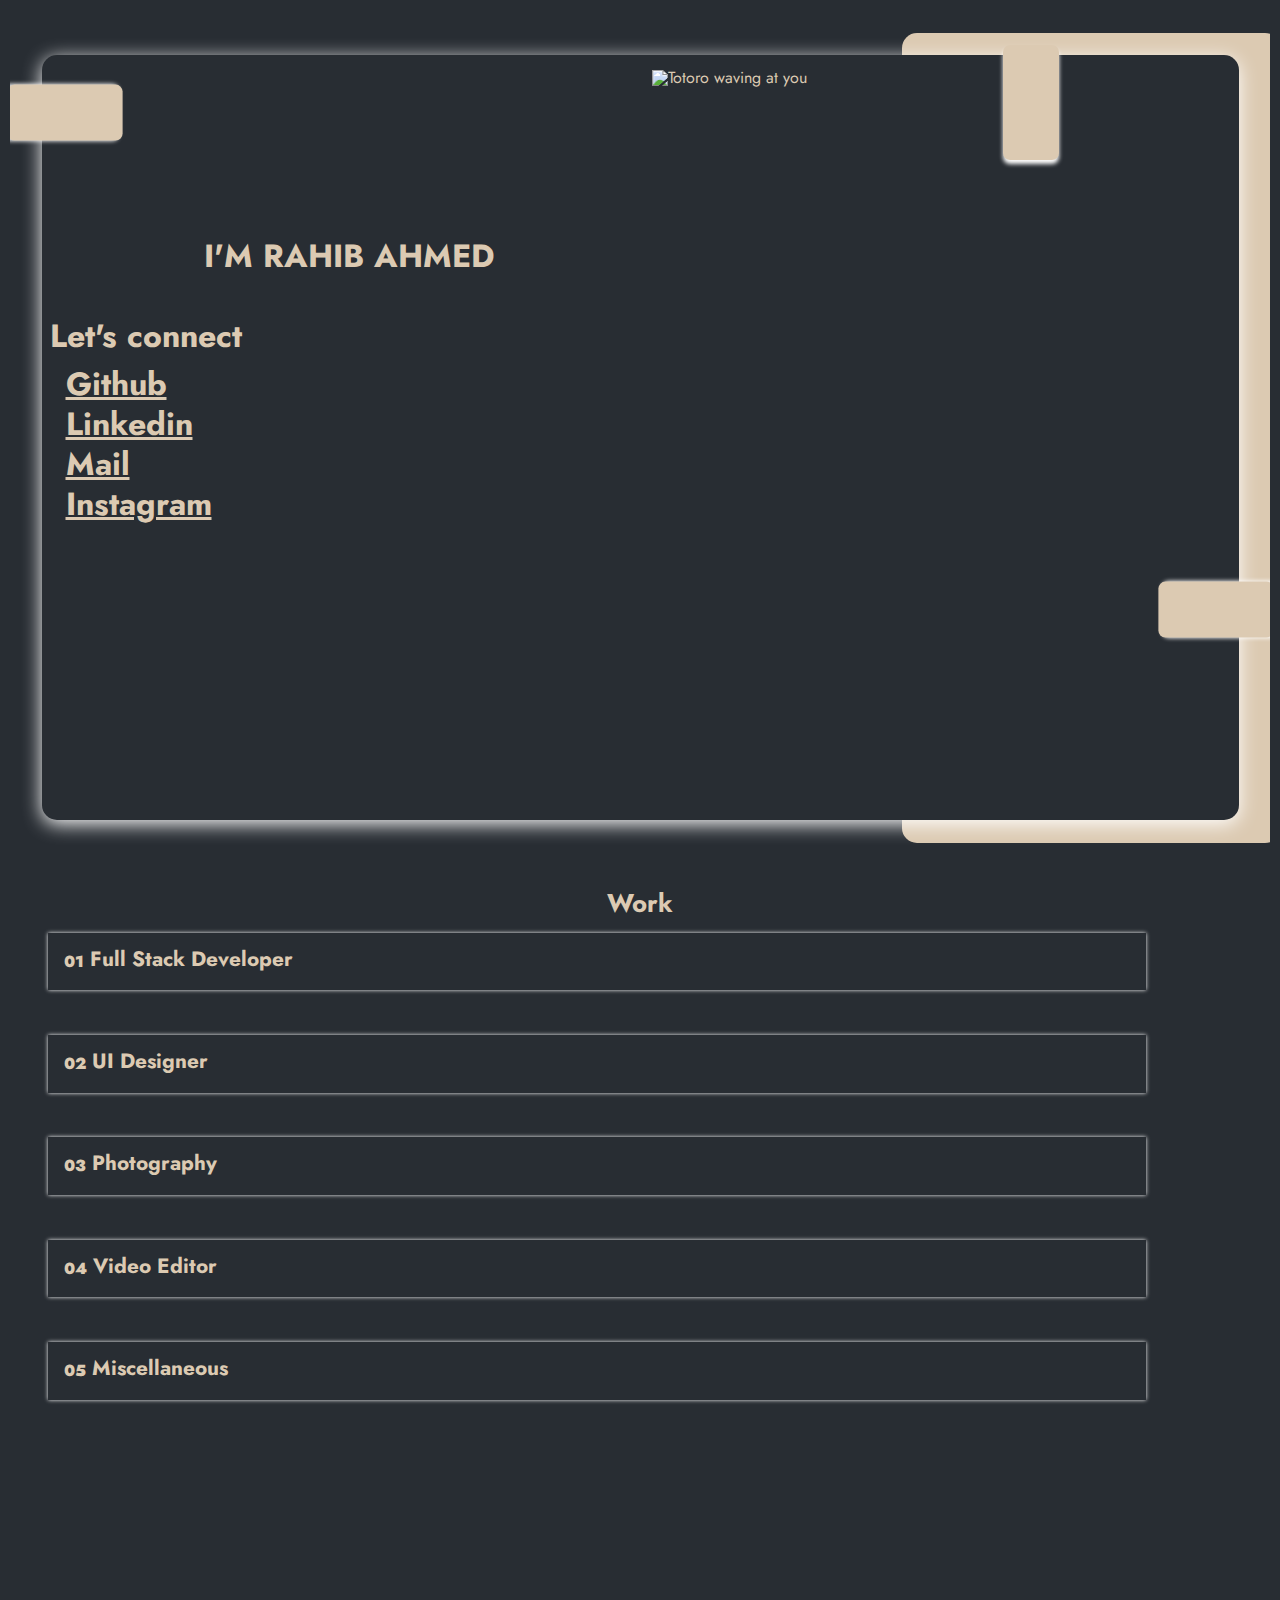
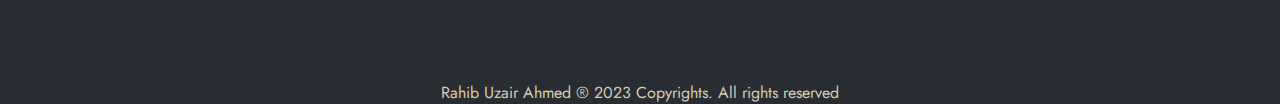
==== commit e22683e1: "Updated resume and stylesheets" ====
--- a/index.html
+++ b/index.html
@@ -21,77 +21,85 @@
 
 <body>
     <div class="wrapper">
+
         <header>
-            <div class="main-hero-container">
-                <div class="hero-box-behind"></div>
-                <div class="hero-box">
-                    <div class="image-container me-image-container">
-                        <img alt="Totoro waving at you" class="hero-image" src="https://media0.giphy.com/media/tPzuDa62ovAI/giphy.gif?cid=ecf05e47mhwiq5djnrhmm6300yra31cblqwyl2znlclop9e2&ep=v1_gifs_search&rid=giphy.gif&ct=g" />
-                    </div>
-                    <div class="chain-box-style chain-1" id="chain-1"><i class="fas fa-star fa-spin star-icon"></i>
-                    </div>
-                    <div id="chain-2" class="chain-box-style chain-2"><i class="fas fa-star fa-spin star-icon"></i>
-                    </div>
-                    <div class="chain-box-style chain-3"></div>
-                    <div class="nav-menu">
-                        <div class="nav-circle-container">
-                            <a href="./pages/resume.html">
-                                <div class="circle-menu-style nav-circle-4"><i class="nav-circle-style fas fa-file"></i>
-                                </div>
-                            </a>
-                            <a href="./pages/contact.html">
-                                <div class="circle-menu-style nav-circle-3"><i class="nav-circle-style far fa-address-book"></i>
-                                </div>
-                            </a>
-                            <a href="./pages/about.html">
-                                <div class="circle-menu-style nav-circle-2"><i
-                                        class="nav-circle-style fas fa-id-badge"></i></div>
-                            </a>
-                            <a href="./index.html">
-                                <div class="circle-menu-style nav-circle-1"><i class="nav-circle-style fas fa-home"></i>
-                                </div>
-                            </a>
-                        </div>
-                    </div>
-
-                    <div class="hero-text">
-                        <div class="name-style">I'M RAHIB AHMED</div>
-                        <div id="small-descriptions" class="small-description"></div>
-                    </div>
-                    <div class="connect">
-                        <div style="margin-bottom: 3rem; text-align: center;" class="name-style rahib-ahmed">I'M RAHIB AHMED</div>
-                        <div class="name-style hide-in-mobile">Let's connect</div>
-                        <div class="platform-container">
-                            <ul class="social-links-container"
-                                style="display: flex; gap: 0.5em; flex-direction: column; flex-basis: 100%; padding: 1em;">
-                                <a target="_blank" href="https://github.com/rahib-Ahmed">
-                                    <li class="platform-list"><span>Github</span><span><i
-                                                class="fab fa-github fa-sm"></i></span></li>
+            <div class="nav-menu">
+                <div class="main-hero-container">
+                    <div class="hero-box-behind"></div>
+                    <div class="hero-box">
+                        <div class="image-container me-image-container">
+                            <img alt="Totoro waving at you" class="hero-image"
+                                src="https://media0.giphy.com/media/tPzuDa62ovAI/giphy.gif?cid=ecf05e47mhwiq5djnrhmm6300yra31cblqwyl2znlclop9e2&ep=v1_gifs_search&rid=giphy.gif&ct=g" />
+                        </div>
+                        <div class="chain-box-style chain-1" id="chain-1"><i class="fas fa-star fa-spin star-icon"></i>
+                        </div>
+                        <div id="chain-2" class="chain-box-style chain-2"><i class="fas fa-star fa-spin star-icon"></i>
+                        </div>
+                        <div class="chain-box-style chain-3"></div>
+                        <div class="nav-menu">
+                            <div class="nav-circle-container">
+                                <a target="_blank" href="./images/rahibAhmedResume.pdf">
+                                    <div class="circle-menu-style nav-circle-4"><i
+                                            class="nav-circle-style fas fa-file"></i>
+                                    </div>
                                 </a>
-                                <a target="_blank" href="https://www.linkedin.com/in/rahib-ahmed-1a13521a1/">
-                                    <li class="platform-list"><span>Linkedin</span><span><i
-                                                class="fab fa-linkedin-in fa-sm"></i></span></li>
+                                <a href="./pages/contact.html">
+                                    <div class="circle-menu-style nav-circle-3"><i
+                                            class="nav-circle-style far fa-address-book"></i>
+                                    </div>
                                 </a>
-                                <a href="mailto:ahme0572@algonquinlive.com">
-                                    <li class="platform-list"><span>Mail</span><span><i
-                                                class="far fa-envelope fa-sm"></i></span></li>
+                                <a href="./pages/about.html">
+                                    <div class="circle-menu-style nav-circle-2"><i
+                                            class="nav-circle-style fas fa-id-badge"></i></div>
                                 </a>
-                                <a target="_blank" href="https://instagram.com/sugarush202121?igshid=ZDdkNTZiNTM=">
-                                    <li class="platform-list"><span>Instagram</span><span><i
-                                                class="fab fa-instagram fa-sm"></i></span></li>
+                                <a href="./index.html">
+                                    <div class="circle-menu-style nav-circle-1"><i
+                                            class="nav-circle-style fas fa-home"></i>
+                                    </div>
                                 </a>
-                            </ul>
-                        </div>
-                    </div>
-                </div>
-            </div>
-            <div class="scroll-to-next hide-in-mobile" id="scroll-to-main-content">
-                <i class="fas fa-chevron-down"></i>
-            </div>
+                            </div>
+                        </div>
+
+                        <div class="hero-text">
+                            <div class="name-style rahib-ahmed">I'M RAHIB AHMED</div>
+                            <div id="small-descriptions" class="small-description"></div>
+                        </div>
+                        <div class="connect">
+                            <div style="margin-bottom: 3rem; text-align: center;" class="name-style rahib-ahmed">I'M
+                                RAHIB
+                                AHMED</div>
+                            <div class="name-style hide-in-mobile">Let's connect</div>
+                            <div class="platform-container">
+                                <ul class="social-links-container"
+                                    style="display: flex; gap: 0.5em; flex-direction: column; flex-basis: 100%; padding: 1em;">
+                                    <a target="_blank" href="https://github.com/rahib-Ahmed">
+                                        <li class="platform-list"><span>Github</span><span><i
+                                                    class="fab fa-github fa-sm"></i></span></li>
+                                    </a>
+                                    <a target="_blank" href="https://www.linkedin.com/in/rahib-ahmed-1a13521a1/">
+                                        <li class="platform-list"><span>Linkedin</span><span><i
+                                                    class="fab fa-linkedin-in fa-sm"></i></span></li>
+                                    </a>
+                                    <a href="mailto:ahme0572@algonquinlive.com">
+                                        <li class="platform-list"><span>Mail</span><span><i
+                                                    class="far fa-envelope fa-sm"></i></span></li>
+                                    </a>
+                                    <a target="_blank" href="https://instagram.com/sugarush202121?igshid=ZDdkNTZiNTM=">
+                                        <li class="platform-list"><span>Instagram</span><span><i
+                                                    class="fab fa-instagram fa-sm"></i></span></li>
+                                    </a>
+                                </ul>
+                            </div>
+                        </div>
+                    </div>
+                </div>
+                <div class="scroll-to-next hide-in-mobile" id="scroll-to-main-content">
+                    <i class="fas fa-chevron-down"></i>
+                </div>
         </header>
         <main id="main-skill-content">
             <div class="skill-set-container">
-                <h2 id="skill-heading" class="skill-title">What Skill I have for you</h2>
+                <h2 id="skill-heading" class="skill-title">Work</h2>
                 <div id="skill-container" class="skill-container">
                     <div id="skill-card-1" class="skill-card">
                         <span class="skill-number">01</span>
@@ -151,19 +159,19 @@
             let hiding_circle;
             if (isMenuVisible) {
                 // apply the hide circle animation if they are visible and chain1 is clicked
-                
+
                 const hidingPromises = navCircles.forEach(circle => {
                     return new Promise((resolve, reject) => {
                         circle.style.animation = 'circle-hide-animation 1s ease-in-out forwards';
-                        
+
                         // Using 'animationend' event to resolve the promise when the animation ends
                         circle.addEventListener('animationend', () => {
-                        resolve(circle);
-                    }, { once: true }); // Adding the event listener to fire only once
+                            resolve(circle);
+                        }, { once: true }); // Adding the event listener to fire only once
                     }).then(circle => {
                         circle.style.display = 'none';
                     });
-                    });
+                });
                 // set state to false
                 isMenuVisible = false;
             } else {
@@ -254,31 +262,31 @@
             backButton.innerHTML = "<i id='goBack' style='font-size: 2em;' class='fas fa-chevron-left'></i>"
             containerSkill.style.display = 'none';
             skillSet1.style.display = 'flex';
-        })
+        });
         skill2.addEventListener('click', () => {
             heading.textContent = skill2.textContent
             backButton2.innerHTML = "<i id='goBack2' style='font-size: 2em;' class='fas fa-chevron-left'></i>"
             containerSkill.style.display = 'none';
             skillSet2.style.display = 'flex';
-        })
+        });
         skill3.addEventListener('click', () => {
             heading.textContent = skill3.textContent
             backButton3.innerHTML = "<i id='goBack3' style='font-size: 2em;' class='fas fa-chevron-left'></i>"
             containerSkill.style.display = 'none';
             skillSet3.style.display = 'flex';
-        })
+        });
         skill4.addEventListener('click', () => {
             heading.textContent = skill4.textContent
             backButton4.innerHTML = "<i id='goBack4' style='font-size: 2em;' class='fas fa-chevron-left'></i>"
             containerSkill.style.display = 'none';
             skillSet4.style.display = 'flex';
-        })
+        });
         skill5.addEventListener('click', () => {
             heading.textContent = skill5.textContent
             backButton4.innerHTML = "<i id='goBack4' style='font-size: 2em;' class='fas fa-chevron-left'></i>"
             containerSkill.style.display = 'none';
             skillSet5.style.display = 'flex';
-        })
+        });
 
     </script>
     <script>
@@ -297,13 +305,13 @@
         })
     </script>
     <script>
-       const chevronScroll = document.getElementById('scroll-to-main-content')
-       chevronScroll.addEventListener('click', () => {
-        const scrollToContent = document.getElementById('main-skill-content')
-        scrollToContent.scrollIntoView({ behavior: 'smooth' });
-       })
+        const chevronScroll = document.getElementById('scroll-to-main-content')
+        chevronScroll.addEventListener('click', () => {
+            const scrollToContent = document.getElementById('main-skill-content')
+            scrollToContent.scrollIntoView({ behavior: 'smooth' });
+        })
     </script>
     <script src="./js/loadContent.js"></script>
 </body>
 
-</html>
+</html>--- a/css/style.css
+++ b/css/style.css
@@ -33,8 +33,10 @@
 }
 
 a {
-    color: inherit; /* blue colors for links too */
-    text-decoration: underline; /* no underline */
+    color: inherit;
+    /* blue colors for links too */
+    text-decoration: underline;
+    /* no underline */
 }
 
 .image-in-box {
@@ -42,4 +44,4 @@
     width: inherit;
     border-radius: inherit;
     object-fit: cover;
-}
+}--- a/css/main_content.css
+++ b/css/main_content.css
@@ -9,6 +9,7 @@
 }
 
 .hero-box-behind {
+    display: none;
     position: absolute;
     border-radius: 15px;
     background-color: var(--primary-color);
@@ -17,6 +18,7 @@
     width: 40%;
     z-index: 1;
     overflow: hidden;
+    margin-top: 1.5rem;
 }
 
 .hero-box {
@@ -29,12 +31,13 @@
     z-index: 2;
     border-radius: 15px;
     position: relative;
+    margin-top: 1.5rem;
 }
 
 .scroll-to-next {
     position: absolute;
     bottom: 20px;
-    right: 50%;
+    right: calc(50% - 1rem);
     cursor: pointer;
     font-size: 2rem;
     animation: pulse-animation 3s ease-in;
@@ -81,6 +84,7 @@
 }
 
 .chain-1 {
+    display: none;
     top: -10px;
     right: 20%;
     height: 4.2em;
@@ -95,7 +99,7 @@
     background-color: var(--secondary-color);
 }
 
-.chain-1:hover .star-icon{
+.chain-1:hover .star-icon {
     color: var(--primary-color);
 }
 
@@ -111,7 +115,7 @@
     background-color: var(--secondary-color);
 }
 
-.chain-2:hover .star-icon{
+.chain-2:hover .star-icon {
     color: var(--primary-color);
 }
 
@@ -146,6 +150,7 @@
     transition: all 0.5s;
     position: relative;
 }
+
 /* transition the height and width with 0.5s */
 .circle-menu-style:hover {
     height: 3.5em;
@@ -156,6 +161,7 @@
     animation: circle-animation 0.7s linear forwards 1s;
     /* set it when done with the whole part */
 }
+
 .nav-circle-2 {
     animation: circle-animation 0.7s linear forwards 1.5s;
     /* set it when done with the whole part */
@@ -171,25 +177,28 @@
     /* set it when done with the whole part */
 }
 
-.nav-circle-4:hover::after {
+.nav-circle-4::after {
     content: "Resume";
     position: absolute;
     bottom: -25px;
     width: max-content;
 }
-.nav-circle-3:hover::after {
+
+.nav-circle-3::after {
     content: "Contact";
     position: absolute;
     bottom: -25px;
     width: max-content;
 }
-.nav-circle-2:hover::after {
+
+.nav-circle-2::after {
     content: "About Me";
     position: absolute;
     bottom: -25px;
     width: max-content;
 }
-.nav-circle-1:hover::after {
+
+.nav-circle-1::after {
     content: "Home";
     position: absolute;
     bottom: -25px;
@@ -198,11 +207,12 @@
 
 .nav-circle-container {
     display: flex;
-    gap: 1em;
+    gap: 2em;
     flex-direction: row;
     position: absolute;
-    right: 30%;
+    right: 15%;
     z-index: 999;
+    top: -2.1rem;
 }
 
 .abstract-box-container {
@@ -239,8 +249,8 @@
     height: 6em;
     width: 15em;
     border-radius: 15px;
-    background: rgb(157,145,138);
-    background: linear-gradient(8deg, rgba(157,145,138,1) 0%, rgba(178,168,160,1) 44%, rgba(187,177,169,1) 88%, rgba(220,202,178,1) 100%);
+    background: rgb(157, 145, 138);
+    background: linear-gradient(8deg, rgba(157, 145, 138, 1) 0%, rgba(178, 168, 160, 1) 44%, rgba(187, 177, 169, 1) 88%, rgba(220, 202, 178, 1) 100%);
     box-shadow: 0px 0px 10px 0px var(--primary-color);
 }
 
@@ -255,7 +265,8 @@
 .skill-title {
     font-size: 1.6em;
     font-weight: bolder;
-    transition: opacity 0.5s ease-in-out;;
+    transition: opacity 0.5s ease-in-out;
+    ;
 }
 
 .fade-in {
@@ -302,7 +313,7 @@
 }
 
 .nav-circle-style {
-    color: #282D33; 
+    color: #282D33;
     font-size: 1.5em;
 }
 
@@ -456,6 +467,7 @@
     from {
         opacity: 0;
     }
+
     to {
         opacity: 1;
     }
@@ -505,17 +517,17 @@
         transform: scale(1);
         transition: all 2s ease-in;
     }
-    
+
     33% {
         transform: scale(1.4);
         transition: all 2s ease-out;
     }
-    
+
     66% {
         transform: scale(1);
         transition: all 2s ease-out;
     }
-    
+
     100% {
         transform: scale(1.4);
         transition: all 2s ease-in;
@@ -528,6 +540,7 @@
 
 .rahib-ahmed {
     margin-bottom: 0 !important;
+    font-size: 1.4rem !important;
 }
 
 /* for the screen size 480px and larger*/
@@ -541,15 +554,19 @@
     }
 
     .hero-box-behind {
+        display: flex;
         height: 350px;
         width: 30%;
+        margin-top: 0;
     }
 
     .hero-box {
         height: 325px;
+        margin-top: 0;
     }
 
     .chain-1 {
+        display: flex;
         right: 15%;
         height: 6.2em;
         width: 2.5em;
@@ -564,19 +581,28 @@
         height: 6.2em;
         width: 2.5em;
     }
+
     .star-icon {
         font-size: 1.5em;
     }
+
     .skill-container {
         flex-direction: row;
         transform: rotate(0deg);
         transition: all 1s;
     }
+
     .skill-card {
         flex-basis: calc(100% / 2 - 10px);
     }
+
     .small-description {
         font-size: 1.6em;
+    }
+
+    .nav-circle-container {
+        gap: 1em;
+        right: 20%;
     }
 }
 
@@ -584,32 +610,63 @@
     .hide-in-mobile {
         display: inline !important;
     }
+
+    .nav-circle-4::after,
+    .nav-circle-3::after,
+    .nav-circle-2::after,
+    .nav-circle-1::after {
+        content: "";
+    }
+
+    .nav-circle-4:hover::after {
+        content: "Resume";
+    }
+
+    .nav-circle-3:hover::after {
+        content: "Contact Me";
+    }
+
+    .nav-circle-2:hover::after {
+        content: "About Me";
+    }
+
+    .nav-circle-1:hover::after {
+        content: "Home";
+    }
+
     .rahib-ahmed {
         margin-bottom: 3rem !important;
-    }
+        font-size: 2rem !important;
+    }
+
     .nav-circle-style {
         font-size: 2em;
     }
+
     .nav-circle-1 {
         height: 3em !important;
         width: 3em !important;
         opacity: 0;
     }
+
     .nav-circle-2 {
         height: 3em !important;
         width: 3em !important;
         opacity: 0;
     }
+
     .nav-circle-3 {
         height: 3em !important;
         width: 3em !important;
         opacity: 0;
     }
+
     .nav-circle-4 {
         height: 3em !important;
         width: 3em !important;
         opacity: 0;
     }
+
     .nav-circle-container {
         gap: 2em;
         right: 25%;
@@ -623,15 +680,19 @@
     }
 
     .hero-box-behind {
+        display: flex;
         height: 90vh;
         width: 30%;
+        margin-top: 0;
     }
 
     .hero-box {
         height: 85vh;
+        margin-top: 0;
     }
 
     .chain-1 {
+        display: flex;
         right: 15%;
         height: 6.2em;
         width: 2.5em;
@@ -647,44 +708,54 @@
         height: 6.2em;
         width: 2.5em;
     }
+
     .star-icon {
         font-size: 2em;
     }
+
     .abstract-box-container {
         grid-template-columns: 1fr 1fr;
         grid-template-rows: repeat(3, auto);
     }
+
     .small-description {
         font-size: 2em;
     }
+
     .nav-circle-style {
         font-size: 2.5em;
     }
+
     .nav-circle-1 {
         height: 4em !important;
         width: 4em !important;
         opacity: 0;
     }
+
     .nav-circle-2 {
         height: 4em !important;
         width: 4em !important;
         opacity: 0;
     }
+
     .nav-circle-3 {
         height: 4em !important;
         width: 4em !important;
         opacity: 0;
     }
+
     .nav-circle-4 {
         height: 4em !important;
         width: 4em !important;
         opacity: 0;
     }
+
     .nav-circle-container {
         gap: 2em;
         top: 10%;
         right: 25%;
     }
+
     .platform-list span {
         font-size: 2em;
         font-weight: bold;
@@ -694,6 +765,7 @@
 /* for the screen size 960px and larger*/
 @media screen and (min-width: 60em) {
     .chain-1 {
+        display: flex;
         right: 15%;
         height: 7.2em;
         width: 3.5em;
@@ -708,69 +780,83 @@
         height: 7.2em;
         width: 3.5em;
     }
+
     .star-icon {
         font-size: 2.2em;
     }
+
     .nav-circle-style {
         font-size: 2.5em;
     }
+
     .nav-circle-1 {
         height: 4em !important;
         width: 4em !important;
         opacity: 0;
     }
+
     .nav-circle-2 {
         height: 4em !important;
         width: 4em !important;
         opacity: 0;
     }
+
     .nav-circle-3 {
         height: 4em !important;
         width: 4em !important;
         opacity: 0;
     }
+
     .nav-circle-4 {
         height: 4em !important;
         width: 4em !important;
         opacity: 0;
     }
+
     .nav-circle-container {
         gap: 2.5em;
         top: 10%;
         right: 20%;
     }
+
     .video-right-container {
         display: flex;
         flex-direction: row;
         text-align: right;
     }
-    
+
     .video-left-container {
         display: flex;
         flex-direction: row-reverse;
     }
+
     .video-right-container-icon-alignment {
         display: flex;
         font-weight: bolder;
         justify-content: flex-end;
     }
+
     .order-1-with-padding {
         order: 2;
-    
-    }
+
+    }
+
     .order-2-with-padding {
         order: 1;
         padding-right: 1em;
     }
+
     .text-wrap-property {
         inline-size: 80%;
         overflow-wrap: break-word;
         align-self: flex-end;
     }
+
     .text-wrap-left-property {
         inline-size: 80%;
         overflow-wrap: break-word;
     }
+
     .video-text {
         padding-right: 2em;
         padding-left: 2em;
@@ -778,4 +864,4 @@
 }
 
 /* for the screen size 1160px and larger*/
-@media screen and (min-width: 72.5em) {}
+@media screen and (min-width: 72.5em) {}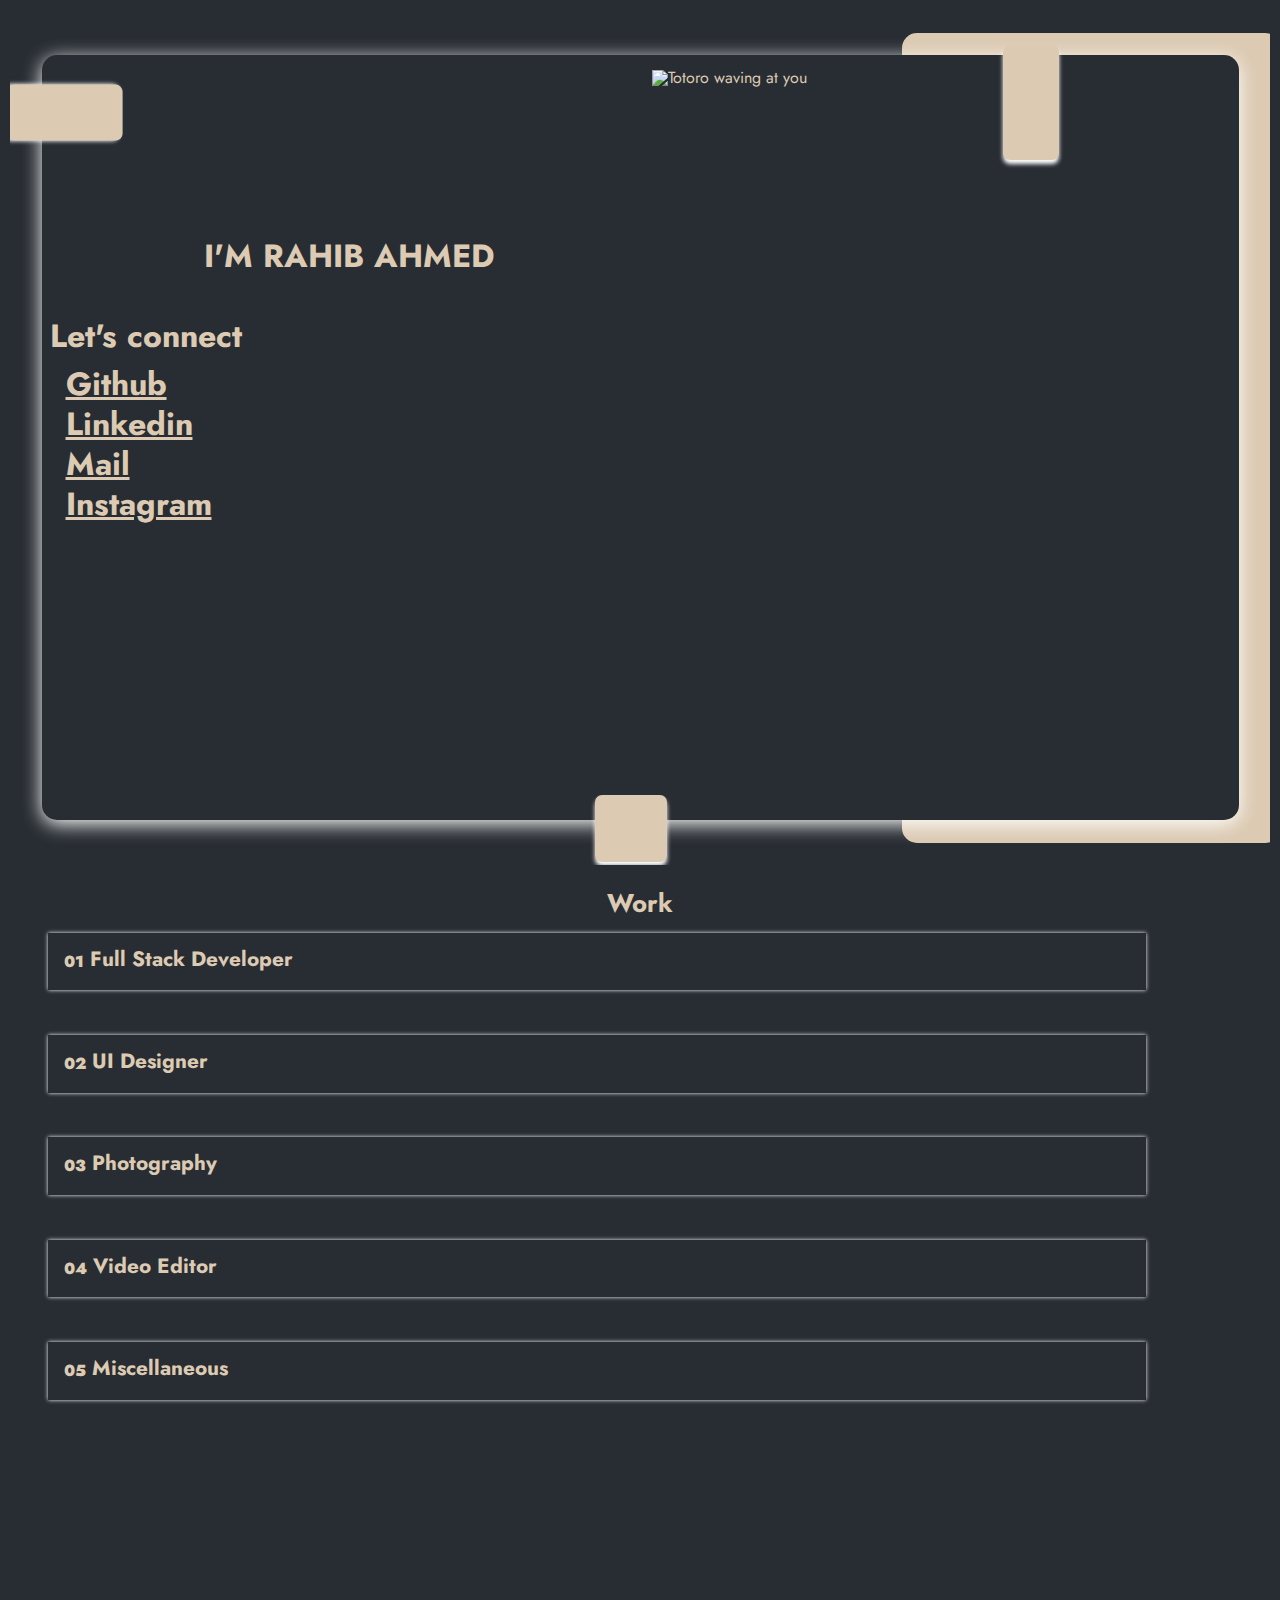
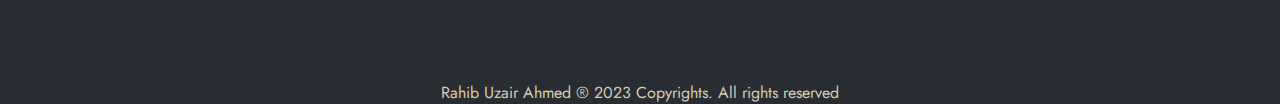
==== commit 821937fe: "Arrow position fixd" ====
--- a/index.html
+++ b/index.html
@@ -24,7 +24,7 @@
 
         <header>
             <div class="nav-menu">
-                <div class="main-hero-container">
+                <div id="main-hero" class="main-hero-container">
                     <div class="hero-box-behind"></div>
                     <div class="hero-box">
                         <div class="image-container me-image-container">
@@ -35,7 +35,9 @@
                         </div>
                         <div id="chain-2" class="chain-box-style chain-2"><i class="fas fa-star fa-spin star-icon"></i>
                         </div>
-                        <div class="chain-box-style chain-3"></div>
+                        <div id="chain-3" class="chain-box-style chain-3">
+                            <i id="arrow-scroll-to-next" class="scroll-to-next fas fa-chevron-down"></i>
+                        </div>
                         <div class="nav-menu">
                             <div class="nav-circle-container">
                                 <a target="_blank" href="./images/rahibAhmedResume.pdf">
@@ -93,9 +95,6 @@
                         </div>
                     </div>
                 </div>
-                <div class="scroll-to-next hide-in-mobile" id="scroll-to-main-content">
-                    <i class="fas fa-chevron-down"></i>
-                </div>
         </header>
         <main id="main-skill-content">
             <div class="skill-set-container">
@@ -305,11 +304,21 @@
         })
     </script>
     <script>
-        const chevronScroll = document.getElementById('scroll-to-main-content')
+        const chevronScroll = document.getElementById('chain-3');
+        const scrollToNext = document.getElementById('arrow-scroll-to-next');
+        const scrollToContent = document.getElementById('main-skill-content')
+        const scrollToHeader = document.getElementById('main-hero')
         chevronScroll.addEventListener('click', () => {
-            const scrollToContent = document.getElementById('main-skill-content')
-            scrollToContent.scrollIntoView({ behavior: 'smooth' });
-        })
+            if (scrollToNext.classList.contains('fa-chevron-down')) {
+                scrollToContent.scrollIntoView({ behavior: 'smooth' });
+                scrollToNext.classList.remove('fa-chevron-down');
+                scrollToNext.classList.add('fa-chevron-up');
+            } else {
+                scrollToHeader.scrollIntoView({ behavior: 'smooth' });
+                scrollToNext.classList.remove('fa-chevron-up');
+                scrollToNext.classList.add('fa-chevron-down');
+            }
+        });
     </script>
     <script src="./js/loadContent.js"></script>
 </body>
--- a/css/main_content.css
+++ b/css/main_content.css
@@ -35,12 +35,11 @@
 }
 
 .scroll-to-next {
-    position: absolute;
-    bottom: 20px;
-    right: calc(50% - 1rem);
+    display: flex;
+    align-items: center;
+    justify-content: center;
     cursor: pointer;
     font-size: 2rem;
-    animation: pulse-animation 3s ease-in;
 }
 
 .image-container {
@@ -120,11 +119,13 @@
 }
 
 .chain-3 {
-    bottom: 20%;
-    right: -5px;
-    height: 3.4em;
-    width: 1.5em;
-    transform: rotate(-90deg);
+    display: none;
+    bottom: -42px;
+    right: calc((95vw - 4.5em)/2);
+    height: 4.2em !important;
+    width: 4.5em !important;
+    transform: rotate(0deg);
+    cursor: pointer;
 }
 
 .nav-menu {
@@ -566,7 +567,7 @@
     }
 
     .chain-1 {
-        display: flex;
+        display: none;
         right: 15%;
         height: 6.2em;
         width: 2.5em;
@@ -600,15 +601,58 @@
         font-size: 1.6em;
     }
 
-    .nav-circle-container {
-        gap: 1em;
-        right: 20%;
-    }
 }
 
 @media screen and (min-width: 580px) {
     .hide-in-mobile {
         display: inline !important;
+    }
+
+
+
+    .rahib-ahmed {
+        margin-bottom: 3rem !important;
+        font-size: 2rem !important;
+    }
+
+    .nav-circle-style {
+        font-size: 2em;
+    }
+
+    .nav-circle-1 {
+        height: 3em !important;
+        width: 3em !important;
+        opacity: 0;
+    }
+
+    .nav-circle-2 {
+        height: 3em !important;
+        width: 3em !important;
+        opacity: 0;
+    }
+
+    .nav-circle-3 {
+        height: 3em !important;
+        width: 3em !important;
+        opacity: 0;
+    }
+
+    .nav-circle-4 {
+        height: 3em !important;
+        width: 3em !important;
+        opacity: 0;
+    }
+
+    .nav-circle-container {
+        gap: 2em;
+        right: 25%;
+    }
+}
+
+/* for the screen size 768px and larger */
+@media screen and (min-width: 48em) {
+    .main-hero-container {
+        height: 95vh;
     }
 
     .nav-circle-4::after,
@@ -632,51 +676,6 @@
 
     .nav-circle-1:hover::after {
         content: "Home";
-    }
-
-    .rahib-ahmed {
-        margin-bottom: 3rem !important;
-        font-size: 2rem !important;
-    }
-
-    .nav-circle-style {
-        font-size: 2em;
-    }
-
-    .nav-circle-1 {
-        height: 3em !important;
-        width: 3em !important;
-        opacity: 0;
-    }
-
-    .nav-circle-2 {
-        height: 3em !important;
-        width: 3em !important;
-        opacity: 0;
-    }
-
-    .nav-circle-3 {
-        height: 3em !important;
-        width: 3em !important;
-        opacity: 0;
-    }
-
-    .nav-circle-4 {
-        height: 3em !important;
-        width: 3em !important;
-        opacity: 0;
-    }
-
-    .nav-circle-container {
-        gap: 2em;
-        right: 25%;
-    }
-}
-
-/* for the screen size 768px and larger */
-@media screen and (min-width: 48em) {
-    .main-hero-container {
-        height: 95vh;
     }
 
     .hero-box-behind {
@@ -705,6 +704,7 @@
     }
 
     .chain-3 {
+        display: flex;
         height: 6.2em;
         width: 2.5em;
     }
@@ -777,6 +777,7 @@
     }
 
     .chain-3 {
+        display: flex;
         height: 7.2em;
         width: 3.5em;
     }
